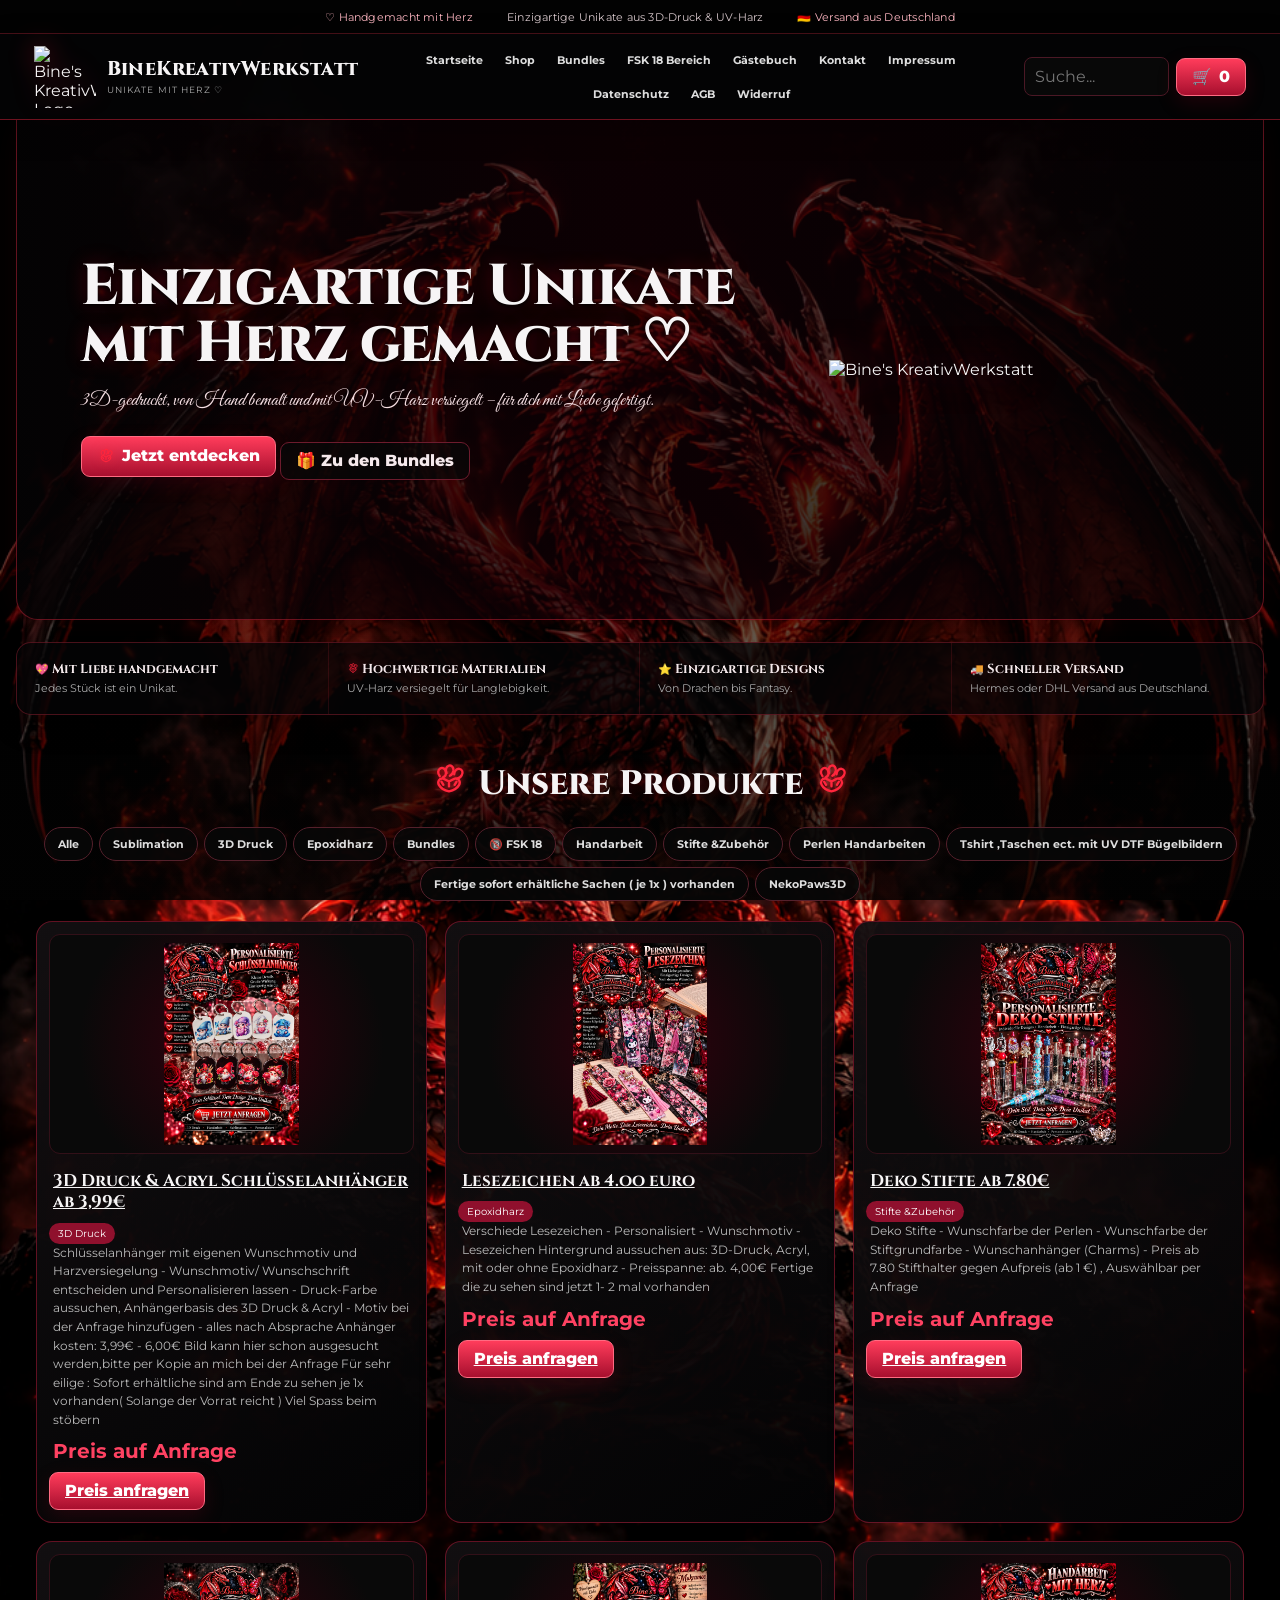
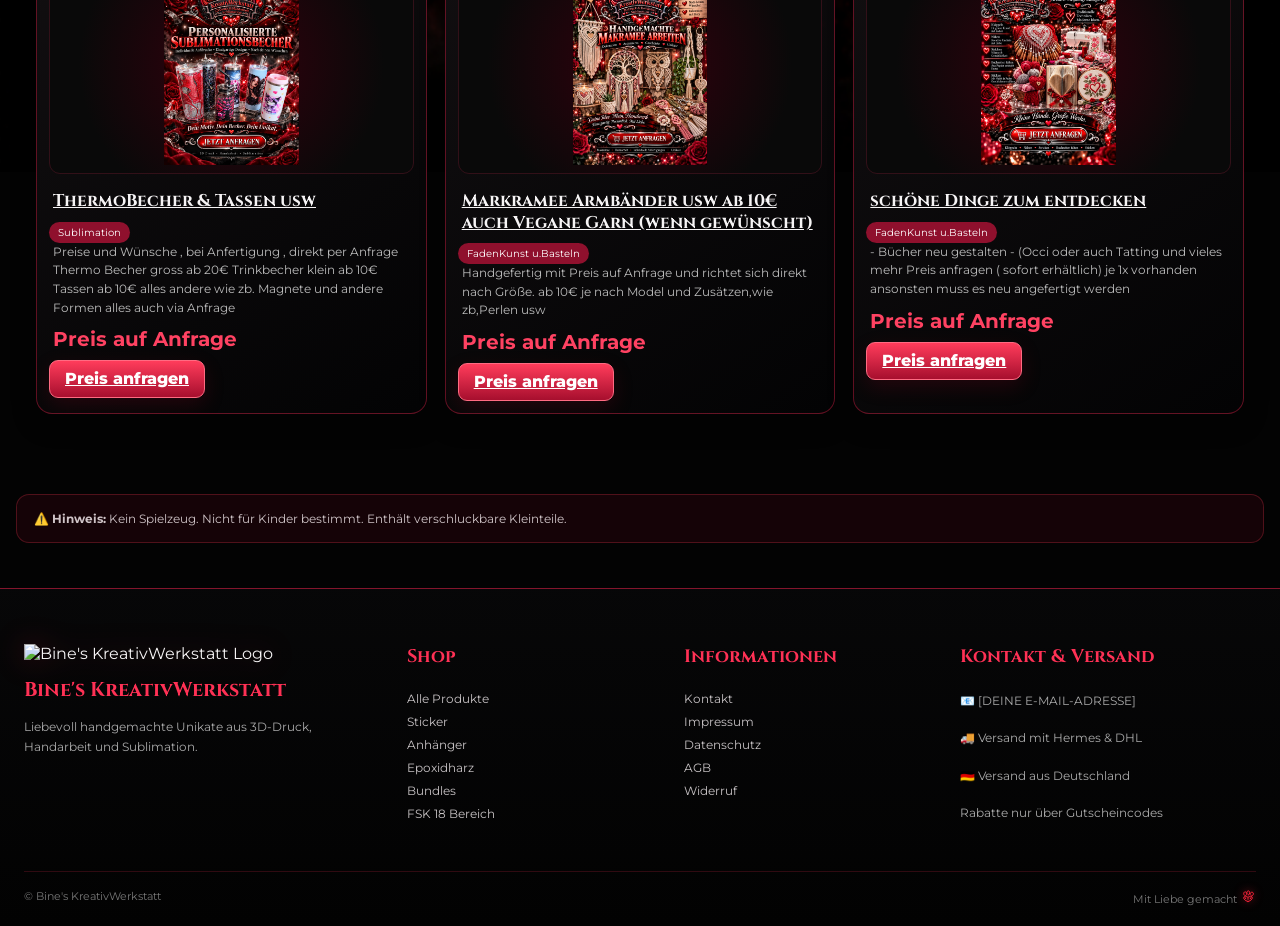
==== index.html @ b7d085fb "Projektstand auf 3f0e49c zurückgesetzt" ====
<!DOCTYPE html>
<html lang="de">
<head>
  <meta charset="UTF-8">
  <meta name="viewport" content="width=device-width, initial-scale=1.0">
  <title>Bine's KreativWerkstatt – 3D Druck • Handarbeit • Sublimation</title>
  <link rel="stylesheet" href="css/styles.css">
</head>
<body>

<div class="topbar">
  <span>♡ Handgemacht mit Herz</span>
  <span>Einzigartige Unikate aus 3D-Druck & UV-Harz</span>
  <span>🇩🇪 Versand aus Deutschland</span>
</div>

<header class="header">
  <a class="brand" href="index.html">
    <img src="assets/logo.png" class="logo" alt="Bine's KreativWerkstatt Logo">
    <div>
      <h1 id="site-shop-name">Bine's <span>KreativWerkstatt</span></h1>
      <p id="site-tagline">3D Druck • Handarbeit • Sublimation</p>
    </div>
  </a>

  <nav class="nav">
    <a href="index.html">Startseite</a>
    <button onclick="scrollToShop()">Shop</button>
    <button onclick="filterProducts('Bundles')">Bundles</button>
    <button onclick="requestFskAccess()">FSK 18 Bereich</button>
    <a href="gaestebuch.html">Gästebuch</a>
    <a href="kontakt.html">Kontakt</a>
    <a href="impressum.html">Impressum</a><a href="datenschutz.html">Datenschutz</a><a href="agb.html">AGB</a><a href="widerruf.html">Widerruf</a>
  </nav>

  <div class="header-actions">
    <label class="sr-only" for="search">Produkte suchen</label><input id="search" placeholder="Suche..." oninput="searchProducts()" aria-label="Produkte suchen">
    <button class="icon-btn" onclick="openCart()">🛒 <span id="cart-count">0</span></button>
  </div>
</header>

<section class="hero">
  <div class="hero-text">
    <h2 id="site-hero-title">Einzigartige Unikate<br>mit <span>Herz</span> gemacht ♡</h2>
    <p id="site-hero-text">3D-gedruckt, von Hand bemalt und mit UV-Harz versiegelt – für dich mit Liebe gefertigt.</p>
    <button class="main-btn" onclick="scrollToShop()"><img class="dragon-paw" src="assets/dragon-paw.svg" alt=""> Jetzt entdecken</button>
    <button class="outline-btn" onclick="filterProducts('Bundles')">🎁 Zu den Bundles</button>
  </div>
  <div class="hero-cat"><img src="assets/logo.png" alt="Bine's KreativWerkstatt"></div>
</section>

<section class="features">
  <div>💖 <b>Mit Liebe handgemacht</b><br>Jedes Stück ist ein Unikat.</div>
  <div><img class="dragon-paw" src="assets/dragon-paw.svg" alt=""> <b>Hochwertige Materialien</b><br>UV-Harz versiegelt für Langlebigkeit.</div>
  <div>⭐ <b>Einzigartige Designs</b><br>Von Drachen bis Fantasy.</div>
  <div>🚚 <b>Schneller Versand</b><br>Hermes oder DHL Versand aus Deutschland.</div>
</section>

<main id="shop" class="shop-section">
  <h2 class="section-title"><img class="dragon-paw" src="assets/dragon-paw.svg" alt=""> Unsere Produkte <img class="dragon-paw" src="assets/dragon-paw.svg" alt=""></h2>

  <div id="category-buttons" class="filters" aria-label="Produktkategorien"></div>

  <div id="age-warning" class="warning hidden">
    <b>🔞 Geschützter FSK-18-Bereich</b><br>
    Dieser Bereich ist nur für Erwachsene. Du musst zuerst bestätigen, dass du mindestens 18 Jahre alt bist.
    <button class="main-btn" type="button" onclick="requestFskAccess()">Alter bestätigen</button>
  </div>

  <div class="products" id="product-list"></div>
</main>

<section class="warning">
  ⚠️ <b>Hinweis:</b> Kein Spielzeug. Nicht für Kinder bestimmt. Enthält verschluckbare Kleinteile.
</section>


<div id="age-modal" class="age-modal hidden" role="dialog" aria-modal="true" aria-labelledby="age-title">
  <div class="age-card">
    <h2 id="age-title">🔞 Altersbestätigung erforderlich</h2>
    <p>Der FSK-18-Bereich enthält Inhalte und Produkte, die ausschließlich für Erwachsene bestimmt sind.</p>
    <p><b>Bitte bestätige ausdrücklich, dass du mindestens 18 Jahre alt bist.</b></p>
    <label for="age-birthday">Geburtsdatum</label>
    <input type="date" id="age-birthday" onchange="toggleAgeConfirmButton()" required>
    <label class="age-check">
      <input type="checkbox" id="age-confirm-checkbox" onchange="toggleAgeConfirmButton()">
      Ich bestätige wahrheitsgemäß, dass ich mindestens 18 Jahre alt bin.
    </label>
    <div class="age-actions">
      <button class="main-btn" id="age-confirm-btn" type="button" onclick="confirmFskAge()" disabled>Bestätigen und betreten</button>
      <button class="outline-btn" type="button" onclick="declineFskAge()">Abbrechen</button>
    </div>
    <small class="muted">Die Bestätigung wird lokal in deinem Browser gespeichert und kann jederzeit über die Browserdaten gelöscht werden.</small>
  </div>
</div>

<div id="cart" class="cart hidden">
  <h2>🛒 Warenkorb</h2>
  <div id="cart-items"></div>

  <label>Gutscheincode:</label>
  <div class="coupon-row">
    <input id="coupon-code" placeholder="Gutscheincode eingeben">
    <button type="button" class="main-btn" onclick="applyCoupon()">Anwenden</button>
    <button type="button" class="outline-btn" onclick="clearCoupon()">Löschen</button>
  </div>
  <small class="muted">Rabatte sind nur über fest hinterlegte Gutscheincodes möglich.</small>

  <label>Versandart:</label>
  <select id="shipping-method" onchange="setShippingMethod(this.value)">
    <option value="hermes">Hermes Versand 4,95 €</option>
    <option value="dhl">DHL Paket 5,49 €</option>
  </select>

  <div id="cart-summary"></div>

  <button class="outline-btn full danger" onclick="clearCart()">Warenkorb leeren</button>
  <button class="main-btn full" onclick="checkout()">Bestellung starten</button>
  <button class="outline-btn full" onclick="closeCart()">Schließen</button>
</div>

<footer class="footer">
  <div class="footer-inner">
    <div class="footer-brand">
      <img src="assets/logo.png" class="footer-logo" alt="Bine's KreativWerkstatt Logo">
      <h3>Bine's KreativWerkstatt</h3>
      <p>Liebevoll handgemachte Unikate aus 3D-Druck, Handarbeit und Sublimation.</p>
    </div>

    <div class="footer-column">
      <h3>Shop</h3>
      <a href="index.html#shop">Alle Produkte</a>
      <a href="index.html#shop">Sticker</a>
      <a href="index.html#shop">Anhänger</a>
      <a href="index.html#shop">Epoxidharz</a>
      <a href="index.html#shop">Bundles</a>
      <a href="index.html#shop">FSK 18 Bereich</a>
    </div>

    <div class="footer-column">
      <h3>Informationen</h3>
      <a href="kontakt.html">Kontakt</a>
      <a href="impressum.html">Impressum</a>
      <a href="datenschutz.html">Datenschutz</a>
      <a href="agb.html">AGB</a>
      <a href="widerruf.html">Widerruf</a>
    </div>

    <div class="footer-column footer-contact">
      <h3>Kontakt & Versand</h3>
      <p>📧 <span id="site-contact-email">[DEINE E-MAIL-ADRESSE]</span></p>
      <p>🚚 Versand mit Hermes & DHL</p>
      <p>🇩🇪 Versand aus Deutschland</p>
      <p>Rabatte nur über Gutscheincodes</p>
    </div>
  </div>

  <div class="footer-bottom">
    <span>© Bine's KreativWerkstatt</span>
    <span>Mit Liebe gemacht <img class="dragon-paw" src="assets/dragon-paw.svg" alt=""></span>
  </div>
</footer>

<script src="https://cdn.jsdelivr.net/npm/@emailjs/browser@4/dist/email.min.js"></script>
<script src="js/email-config.js"></script>
<script src="js/email-service.js"></script>
<script src="js/products.js"></script>
<script src="js/shop.js"></script>
</body>
</html>
---- css/styles.css ----
@import url('https://fonts.googleapis.com/css2?family=Cinzel:wght@500;600;700;800&family=Great+Vibes&family=Montserrat:wght@400;500;600;700;800&display=swap');
:root{--red:#ef2348;--red-bright:#ff4665;--red-dark:#8e102b;--bg:#050505;--panel:rgba(8,8,10,.90);--panel-soft:rgba(12,8,10,.78);--line:rgba(255,55,85,.28);--text:#f6f4f5;--muted:#b6afb2;--max:1320px}
*{box-sizing:border-box}html{scroll-behavior:smooth;scrollbar-color:#7d1730 #080808}body{margin:0;min-height:100vh;color:var(--text);font-family:Montserrat,Arial,sans-serif;background:#030303 url('../assets/background.png') center top/100% auto fixed no-repeat;overflow-x:hidden}body:after{content:"";position:fixed;inset:0;z-index:-1;background:linear-gradient(180deg,rgba(0,0,0,.08) 0%,rgba(0,0,0,.28) 48%,rgba(2,2,2,.86) 100%);pointer-events:none}a{color:inherit}button,input,select,textarea{font:inherit}button{cursor:pointer}.hidden{display:none!important}.sr-only{position:absolute;width:1px;height:1px;padding:0;margin:-1px;overflow:hidden;clip:rect(0,0,0,0);white-space:nowrap;border:0}.muted{color:var(--muted);line-height:1.6}
.topbar{min-height:34px;display:flex;justify-content:center;gap:34px;align-items:center;flex-wrap:wrap;padding:7px 18px;background:rgba(3,3,3,.92);border-bottom:1px solid var(--line);font-size:11px;letter-spacing:.02em}.topbar span{color:#d9c9cd}.topbar span:first-child,.topbar span:last-child{color:#ffb7c2}
.header{position:sticky;top:0;z-index:100;min-height:86px;display:flex;align-items:center;gap:20px;padding:8px clamp(14px,3vw,34px);background:rgba(4,4,5,.93);border-bottom:1px solid rgba(255,40,70,.42);backdrop-filter:blur(18px);box-shadow:0 10px 30px rgba(0,0,0,.25)}.brand{display:flex;align-items:center;gap:11px;text-decoration:none;min-width:250px}.brand .logo{width:62px;height:62px;object-fit:contain;filter:drop-shadow(0 0 12px rgba(255,25,55,.35))}.brand h1{margin:0;font:800 20px/1.1 Cinzel,serif;letter-spacing:.01em}.brand h1 span{color:var(--red-bright)}.brand p{margin:4px 0 0;color:#aaa;font-size:9px;letter-spacing:.12em;text-transform:uppercase}.nav{display:flex;flex:1;justify-content:center;align-items:center;gap:4px;flex-wrap:wrap}.nav a,.nav button{border:0;background:transparent;color:#ddd;text-decoration:none;padding:8px 9px;border-radius:7px;font-size:11px;font-weight:700;transition:.2s}.nav a:hover,.nav button:hover{color:#fff;background:rgba(239,35,72,.10);box-shadow:inset 0 -2px var(--red)}.header-actions{display:flex;align-items:center;gap:7px}.header-actions input{width:145px;margin:0;background:#080808;color:#fff;border:1px solid #4b1825;border-radius:8px;padding:9px 10px;outline:none}.header-actions input:focus{border-color:var(--red)}
.icon-btn,.cart-button,.main-btn,.outline-btn{display:inline-flex;align-items:center;justify-content:center;gap:7px;border-radius:9px;padding:10px 15px;font-weight:800;line-height:1;border:1px solid transparent;transition:transform .18s,box-shadow .18s,background .18s}.icon-btn,.cart-button,.main-btn{background:linear-gradient(180deg,#ff3c5b,#a70f2e);color:#fff;border-color:#ff6b82;box-shadow:0 7px 20px rgba(160,0,35,.18)}.outline-btn{background:rgba(8,8,8,.72);color:#f5e9ec;border-color:#6d1b2d}.main-btn:hover,.icon-btn:hover,.cart-button:hover,.outline-btn:hover{transform:translateY(-1px);box-shadow:0 9px 24px rgba(180,0,35,.24)}.outline-btn:hover{border-color:#d82b4c}.full{width:100%;margin-top:8px}.danger{background:#22070d!important;border-color:#a5233c!important;color:#ff8ca0!important}
.hero{width:min(var(--max),calc(100% - 32px));min-height:500px;margin:0 auto 22px;display:grid;grid-template-columns:minmax(0,1fr) minmax(300px,410px);gap:42px;align-items:center;padding:58px clamp(28px,5vw,72px);border:1px solid rgba(255,45,75,.38);border-top:0;border-radius:0 0 22px 22px;background:linear-gradient(90deg,rgba(4,3,4,.88),rgba(20,0,5,.62),rgba(4,3,4,.78));box-shadow:0 18px 45px rgba(0,0,0,.3),0 0 40px rgba(180,0,35,.08)}.hero-text{max-width:690px}.hero h2{margin:0 0 15px;font:800 clamp(36px,4.5vw,64px)/.98 Cinzel,serif;letter-spacing:-.02em;text-shadow:0 2px 4px #000,0 0 20px rgba(255,0,35,.28)}.hero h2 span{color:var(--red-bright)}.hero p{max-width:620px;margin:0 0 22px;font:20px/1.35 'Great Vibes',cursive;color:#f5dfe3}.hero-cat{width:100%;max-width:390px;justify-self:center;display:flex;align-items:center;justify-content:center}.hero-cat img{width:min(330px,100%);max-height:330px;object-fit:contain;filter:drop-shadow(0 0 22px rgba(255,25,45,.32))}
.features{width:min(var(--max),calc(100% - 32px));margin:0 auto 28px;display:grid;grid-template-columns:repeat(4,1fr);background:rgba(5,5,6,.78);border:1px solid var(--line);border-radius:15px;overflow:hidden;box-shadow:0 10px 30px rgba(0,0,0,.22)}.features div{padding:17px 18px;border-right:1px solid rgba(255,50,75,.12);font-size:11px;line-height:1.55;color:#aaa}.features div:last-child{border-right:0}.features b{display:inline-block;color:#f4e9eb;font:700 13px Cinzel,serif;margin-bottom:2px}.dragon-paw{width:1.15em;height:1.15em;display:inline-block;vertical-align:-.18em;object-fit:contain;filter:drop-shadow(0 0 5px rgba(255,35,55,.65))}
.shop-section{width:min(var(--max),calc(100% - 32px));margin:auto;padding:18px 20px 62px}.section-title{text-align:center;margin:0 0 20px;font:800 clamp(25px,3vw,34px) Cinzel,serif;text-shadow:0 0 14px rgba(255,0,35,.22)}.filters{display:flex;justify-content:center;flex-wrap:wrap;gap:6px;margin:0 auto 20px}.filters button{background:rgba(7,7,8,.86);color:#ddd;border:1px solid #54202b;padding:9px 13px;border-radius:999px;font-size:11px;font-weight:700}.filters button:hover{background:#8f102d;color:#fff;border-color:#e63a58}.products{display:grid;grid-template-columns:repeat(3,minmax(0,1fr));gap:18px}.product-card{position:relative;text-align:left;background:linear-gradient(145deg,rgba(18,15,17,.97),rgba(3,3,4,.96));border:1px solid rgba(180,28,58,.52);border-radius:16px;padding:12px;box-shadow:0 10px 25px rgba(0,0,0,.26);overflow:hidden}.product-card:hover{border-color:#c52a4b;transform:translateY(-2px);transition:.2s}.product-card img{width:100%;height:220px;object-fit:contain;border-radius:11px;background:radial-gradient(circle at center,#35000d,#090909 72%);padding:8px;border:1px solid #321018}.product-card h3{font:700 17px/1.25 Cinzel,serif;margin:12px 4px 6px}.product-card strong{display:block;color:#ff4262;font-size:20px;margin:0 4px 9px}.product-card p{font-size:12px;line-height:1.55;color:#bbb;margin:0 4px 10px}.badge{display:inline-block;background:#8f102d;color:#fff;padding:4px 9px;border-radius:999px;margin:4px 3px 0 0;font-size:10px}.warning{width:min(1250px,calc(100% - 32px));margin:18px auto 28px;padding:14px 17px;border:1px solid rgba(255,60,85,.25);border-radius:13px;background:rgba(30,5,10,.72);color:#cfc4c7;font-size:12px;line-height:1.6}
.cart{position:fixed;right:0;top:0;width:min(420px,100%);height:100%;padding:24px;background:#060606;z-index:300;border-left:1px solid #b21c3b;box-shadow:-18px 0 50px rgba(0,0,0,.55);overflow-y:auto}.cart h2{margin:0 0 18px;font:700 25px Cinzel,serif}.cart label{display:block;margin-top:14px;font-size:12px;font-weight:700;color:#ddd}.cart-item{padding:13px 0;border-bottom:1px solid #32131b}.cart-item button{background:#850d28;border:1px solid #df3857;color:#fff;padding:5px 9px;border-radius:5px;margin:4px}.coupon-row{display:flex;gap:8px;align-items:center}.coupon-row input{flex:1}.coupon-row button{white-space:nowrap}input,textarea,select{width:100%;background:#080808;color:#fff;border:1px solid #4d1a27;border-radius:8px;padding:10px;margin:7px 0;outline:none}input:focus,textarea:focus,select:focus{border-color:#d72c4d;box-shadow:0 0 0 2px rgba(215,44,77,.08)}
.product-detail{width:min(1250px,calc(100% - 32px));padding:42px 0 65px;margin:auto}.detail-card{display:grid;grid-template-columns:minmax(0,1fr) minmax(0,1fr);gap:30px;background:rgba(7,7,8,.92);border:1px solid var(--line);border-radius:18px;padding:20px;box-shadow:0 15px 40px rgba(0,0,0,.28)}.detail-card img,.main-product-image{width:100%;max-height:540px;object-fit:contain;border-radius:12px;background:#090909;padding:10px}.detail-card h2{font:700 34px/1.15 Cinzel,serif}.price{color:#ff3d5d;font-size:28px;font-weight:800}.qty button{background:#8e102b;color:#fff;border:1px solid #e84260;border-radius:7px;padding:9px 15px;margin:8px}.page{width:min(980px,calc(100% - 32px));margin:40px auto 70px;background:rgba(5,5,6,.91);border:1px solid var(--line);border-radius:18px;padding:30px;box-shadow:0 15px 40px rgba(0,0,0,.28)}.legal-page{width:min(980px,calc(100% - 32px));margin:40px auto 70px;padding:34px 30px;line-height:1.75}.legal-page h2{margin-bottom:28px}.legal-page h3{color:#ff4a67;margin-top:30px}.legal-box{padding:18px 20px;border:1px solid rgba(255,70,70,.28);border-radius:14px;margin:20px 0;background:rgba(15,4,7,.55)}.guest-entry{background:#090909;border:1px solid #681525;border-radius:12px;margin-top:14px;padding:14px}.gallery{width:100%}.thumbs{display:grid;grid-template-columns:repeat(auto-fit,minmax(72px,1fr));gap:10px;margin-top:12px}.thumb{border:2px solid transparent;background:#080808;border-radius:10px;padding:4px;cursor:pointer}.thumb.active{border-color:#ff3155}.thumb img{width:100%;height:70px;object-fit:contain;border-radius:7px;background:#111}
.mail-form{max-width:760px;margin:24px auto;background:rgba(7,7,8,.94);border:1px solid var(--line);border-radius:16px;padding:22px}.mail-form label{display:block;margin-top:12px;font-weight:700}.mail-form textarea{resize:vertical;min-height:150px}.consent-check{display:flex!important;align-items:flex-start;gap:10px;font-weight:normal!important}.consent-check input,.age-check input{width:auto;margin-top:4px}.mail-notice{max-width:760px;margin:20px auto;padding:18px;border:1px solid var(--line);border-radius:14px;background:rgba(16,0,6,.72)}.order-grid{display:grid;grid-template-columns:1fr 1fr;gap:12px}.order-grid .wide{grid-column:1/-1}.order-preview{white-space:pre-wrap;background:#111;border:1px solid #333;border-radius:10px;padding:12px;max-height:220px;overflow:auto}.form-status{min-height:1.4em;margin:12px 0;font-weight:700}.form-status.success{color:#78e08f}.form-status.error{color:#ff6b81}button:disabled{opacity:.6;cursor:not-allowed}
.age-modal,.order-modal{position:fixed;inset:0;background:rgba(0,0,0,.9);display:flex;align-items:center;justify-content:center;padding:20px;z-index:500}.age-card,.order-card{width:min(700px,100%);max-height:92vh;overflow:auto;background:#080808;border:1px solid #ff3155;border-radius:18px;padding:25px;box-shadow:0 20px 70px rgba(0,0,0,.6)}.age-card h2,.order-card h2{font-family:Cinzel,serif;color:#ff3155}.age-check{display:flex;gap:10px;align-items:flex-start;margin:15px 0;background:#111;border:1px solid #571624;border-radius:10px;padding:13px}.age-actions,.order-actions{display:flex;gap:10px;flex-wrap:wrap;margin-top:15px}
.footer{margin-top:45px;padding:55px 24px 20px;background:linear-gradient(180deg,rgba(7,7,8,.97),#020202);border-top:1px solid #84152c}.footer-inner{width:min(1250px,100%);margin:auto;display:grid;grid-template-columns:1.45fr 1fr 1fr 1.25fr;gap:40px}.footer-logo{width:70px;height:70px;object-fit:contain;margin-bottom:13px;filter:drop-shadow(0 0 14px rgba(255,30,55,.25))}.footer h3{color:#ff3155;font:700 18px Cinzel,serif;margin:0 0 14px}.footer-brand h3{font-size:20px}.footer p{color:#aaa;line-height:1.7;margin:0 0 9px;font-size:12px}.footer-column{display:flex;flex-direction:column;gap:8px}.footer-column a{color:#c7c2c4;text-decoration:none;font-size:12px;transition:.2s}.footer-column a:hover{color:#ff3155;transform:translateX(3px)}.footer-bottom{width:min(1250px,100%);margin:38px auto 0;padding-top:17px;border-top:1px solid rgba(255,49,85,.18);display:flex;justify-content:space-between;gap:20px;color:#777;font-size:11px}.footer-bottom .dragon-paw{width:16px;height:16px}
@media(max-width:1100px){.header{flex-wrap:wrap}.nav{order:3;flex-basis:100%;padding-bottom:3px}.products{grid-template-columns:repeat(2,minmax(0,1fr))}.features{grid-template-columns:1fr 1fr}.footer-inner{grid-template-columns:1fr 1fr}.footer{padding-top:45px}}
@media(max-width:760px){body{background-size:auto 760px;background-attachment:scroll}.topbar{gap:8px;font-size:9px}.header{padding:8px 12px}.brand{min-width:0;flex:1}.brand .logo{width:50px;height:50px}.brand h1{font-size:17px}.brand p{font-size:8px}.header-actions{width:100%}.header-actions input{flex:1;width:auto}.nav{gap:2px}.nav a,.nav button{padding:7px 6px;font-size:10px}.hero{width:100%;border-radius:0;grid-template-columns:1fr;min-height:auto;padding:42px 22px 48px;gap:20px;text-align:center}.hero-text{margin:auto}.hero p{font-size:18px}.hero-cat{order:-1;max-width:230px;margin:auto}.hero-cat img{width:205px;max-height:205px}.features{width:calc(100% - 20px);grid-template-columns:1fr 1fr}.features div:nth-child(2){border-right:0}.features div{border-bottom:1px solid rgba(255,50,75,.12)}.shop-section{width:100%;padding:16px 10px 48px}.products{grid-template-columns:1fr;gap:14px}.product-card img{height:230px}.detail-card{grid-template-columns:1fr}.product-detail{width:calc(100% - 20px);padding:25px 0 50px}.page,.legal-page{width:calc(100% - 20px);padding:22px 18px;margin:25px auto 50px}.order-grid{grid-template-columns:1fr}.order-grid .wide{grid-column:auto}.cart{width:100%}.footer-inner{grid-template-columns:1fr;gap:28px}.footer-brand{text-align:center}.footer-bottom{flex-direction:column;align-items:center;text-align:center}.footer{padding:40px 20px 18px}}
@media(max-width:430px){.features{grid-template-columns:1fr}.features div{border-right:0}.hero h2{font-size:33px}.hero-cat img{width:175px}.main-btn,.outline-btn{padding:10px 12px}.filters button{font-size:10px;padding:8px 10px}}
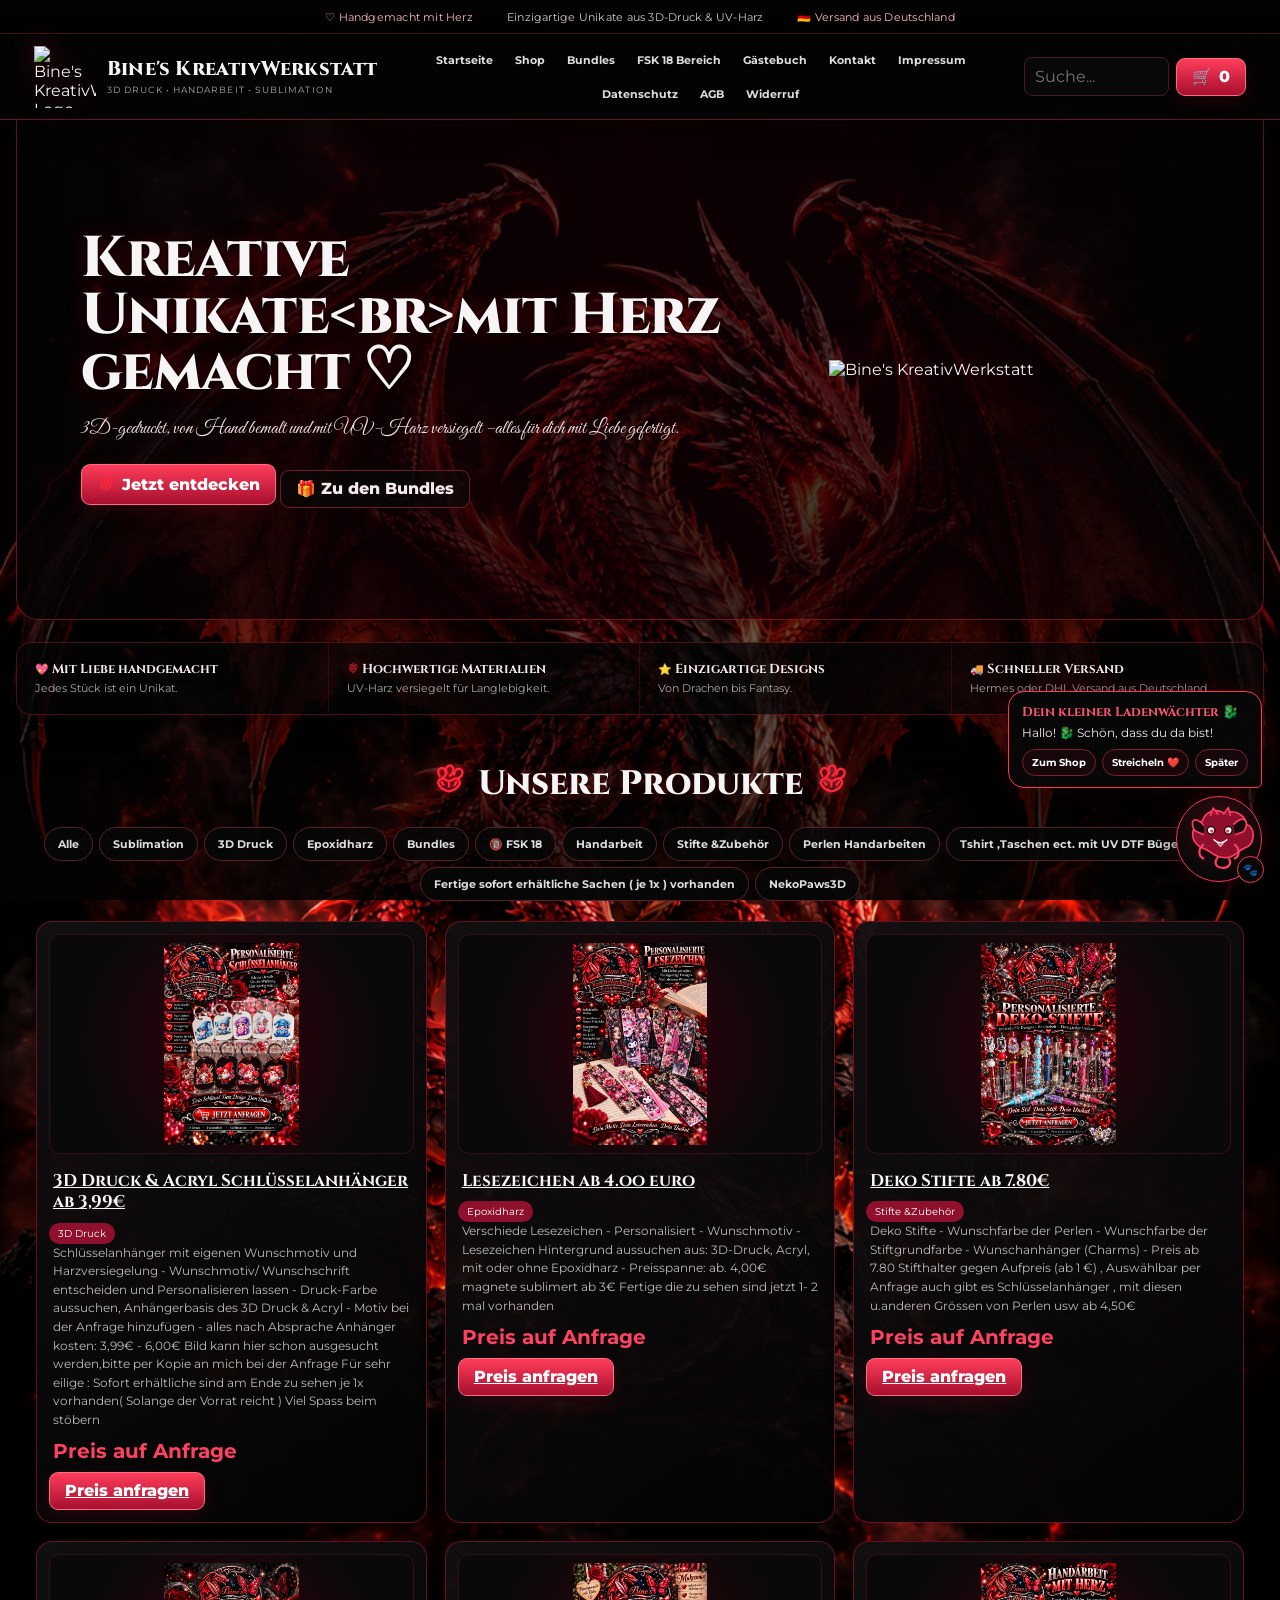
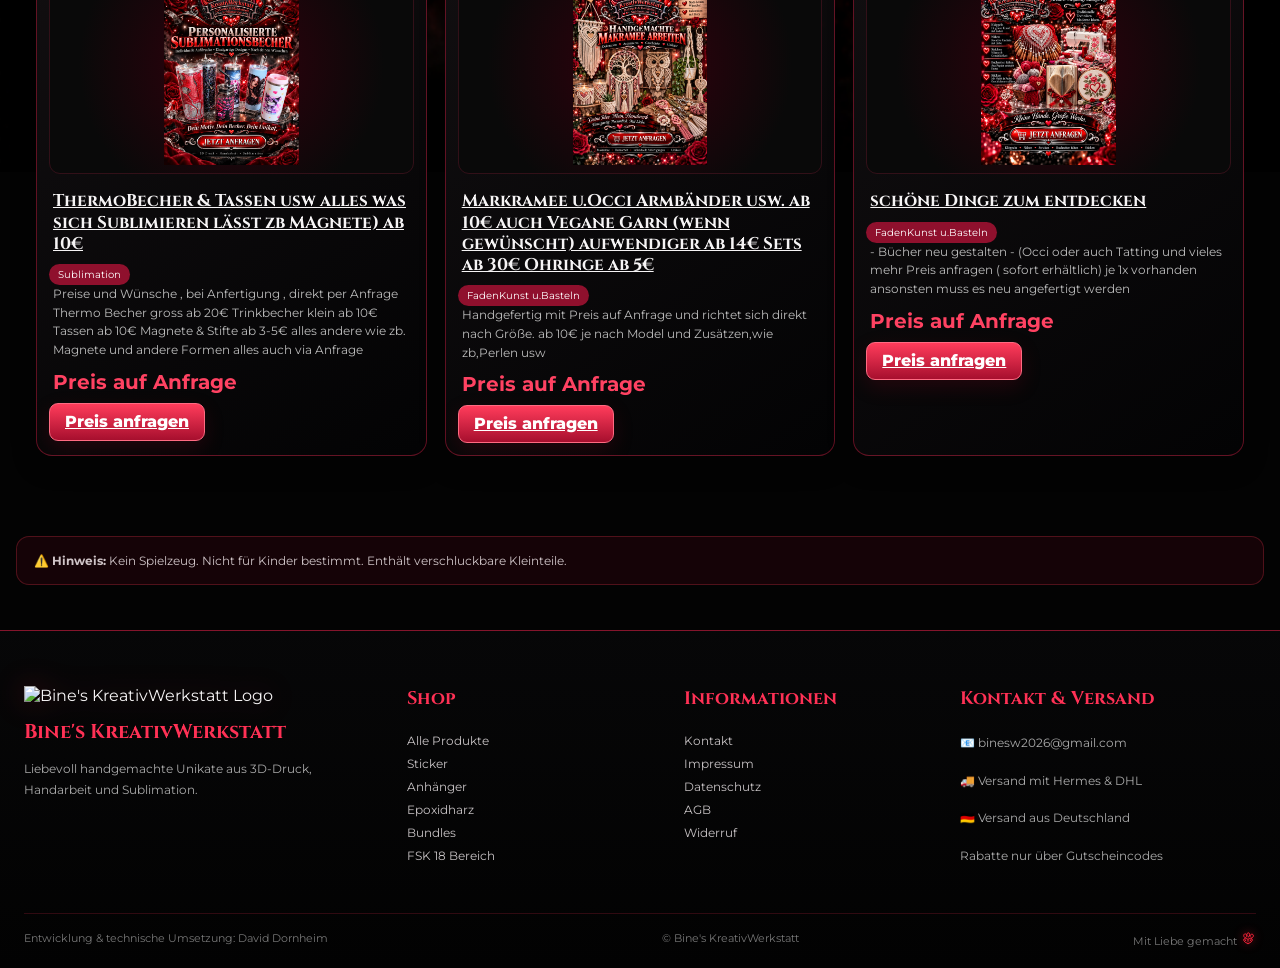
==== commit f2ae8bbd: "Add files via upload" ====
--- a/index.html
+++ b/index.html
@@ -5,6 +5,7 @@
   <meta name="viewport" content="width=device-width, initial-scale=1.0">
   <title>Bine's KreativWerkstatt – 3D Druck • Handarbeit • Sublimation</title>
   <link rel="stylesheet" href="css/styles.css">
+  <link rel="stylesheet" href="css/mascot.css">
 </head>
 <body>
 
@@ -119,6 +120,8 @@
   <button class="outline-btn full" onclick="closeCart()">Schließen</button>
 </div>
 
+<div id="bkw-dragon-mascot" class="bkw-dragon-mascot" aria-live="polite"></div>
+
 <footer class="footer">
   <div class="footer-inner">
     <div class="footer-brand">
@@ -156,6 +159,7 @@
   </div>
 
   <div class="footer-bottom">
+    <span class="footer-developer">Entwicklung &amp; technische Umsetzung: David Dornheim</span>
     <span>© Bine's KreativWerkstatt</span>
     <span>Mit Liebe gemacht <img class="dragon-paw" src="assets/dragon-paw.svg" alt=""></span>
   </div>
@@ -166,5 +170,6 @@
 <script src="js/email-service.js"></script>
 <script src="js/products.js"></script>
 <script src="js/shop.js"></script>
+<script src="js/mascot.js"></script>
 </body>
 </html>
--- a/css/styles.css
+++ b/css/styles.css
@@ -15,3 +15,24 @@
 @media(max-width:1100px){.header{flex-wrap:wrap}.nav{order:3;flex-basis:100%;padding-bottom:3px}.products{grid-template-columns:repeat(2,minmax(0,1fr))}.features{grid-template-columns:1fr 1fr}.footer-inner{grid-template-columns:1fr 1fr}.footer{padding-top:45px}}
 @media(max-width:760px){body{background-size:auto 760px;background-attachment:scroll}.topbar{gap:8px;font-size:9px}.header{padding:8px 12px}.brand{min-width:0;flex:1}.brand .logo{width:50px;height:50px}.brand h1{font-size:17px}.brand p{font-size:8px}.header-actions{width:100%}.header-actions input{flex:1;width:auto}.nav{gap:2px}.nav a,.nav button{padding:7px 6px;font-size:10px}.hero{width:100%;border-radius:0;grid-template-columns:1fr;min-height:auto;padding:42px 22px 48px;gap:20px;text-align:center}.hero-text{margin:auto}.hero p{font-size:18px}.hero-cat{order:-1;max-width:230px;margin:auto}.hero-cat img{width:205px;max-height:205px}.features{width:calc(100% - 20px);grid-template-columns:1fr 1fr}.features div:nth-child(2){border-right:0}.features div{border-bottom:1px solid rgba(255,50,75,.12)}.shop-section{width:100%;padding:16px 10px 48px}.products{grid-template-columns:1fr;gap:14px}.product-card img{height:230px}.detail-card{grid-template-columns:1fr}.product-detail{width:calc(100% - 20px);padding:25px 0 50px}.page,.legal-page{width:calc(100% - 20px);padding:22px 18px;margin:25px auto 50px}.order-grid{grid-template-columns:1fr}.order-grid .wide{grid-column:auto}.cart{width:100%}.footer-inner{grid-template-columns:1fr;gap:28px}.footer-brand{text-align:center}.footer-bottom{flex-direction:column;align-items:center;text-align:center}.footer{padding:40px 20px 18px}}
 @media(max-width:430px){.features{grid-template-columns:1fr}.features div{border-right:0}.hero h2{font-size:33px}.hero-cat img{width:175px}.main-btn,.outline-btn{padding:10px 12px}.filters button{font-size:10px;padding:8px 10px}}
+
+
+/* ===== BKW bewegte Produktmedien ===== */
+.bkw-media-preview {
+  display: block;
+  width: 100%;
+  max-width: 240px;
+  max-height: 220px;
+  object-fit: contain;
+  border-radius: 8px;
+}
+.bkw-media-preview[controls] {
+  background: #000;
+}
+.bkw-media-type {
+  display: inline-block;
+  margin-top: 4px;
+  font-size: 11px;
+  font-weight: 700;
+  letter-spacing: .04em;
+}
--- a/css/mascot.css
+++ b/css/mascot.css
@@ -0,0 +1,22 @@
+/* Bine's KreativWerkstatt – kleiner interaktiver Drachen */
+.bkw-dragon-mascot{position:fixed;right:18px;bottom:18px;z-index:260;font-family:Montserrat,Arial,sans-serif;display:flex;flex-direction:column;align-items:flex-end;gap:8px;pointer-events:none}
+.bkw-dragon-bubble{max-width:270px;background:rgba(8,8,8,.96);color:#f7e9ec;border:1px solid #ff3155;border-radius:16px 16px 5px 16px;padding:11px 13px;box-shadow:0 12px 35px rgba(0,0,0,.5),0 0 22px rgba(255,20,55,.14);font-size:12px;line-height:1.45;pointer-events:auto;animation:bkwDragonBubbleIn .22s ease-out}
+.bkw-dragon-bubble strong{display:block;color:#ff5571;font:700 13px Cinzel,serif;margin-bottom:3px}
+.bkw-dragon-actions{display:flex;gap:6px;flex-wrap:wrap;margin-top:8px}
+.bkw-dragon-actions button{border:1px solid #7c2034;background:#17070b;color:#fff;border-radius:999px;padding:6px 9px;font:700 10px Montserrat,Arial,sans-serif;cursor:pointer}
+.bkw-dragon-actions button:hover,.bkw-dragon-actions button:focus-visible{border-color:#ff4163;background:#7f0e2c;outline:none}
+.bkw-dragon-pet{position:relative;width:86px;height:86px;border:1px solid #ff3155;border-radius:50%;background:radial-gradient(circle at 50% 35%,#3d0b13,#080808 68%);box-shadow:0 10px 28px rgba(0,0,0,.55),0 0 25px rgba(255,20,55,.18);cursor:pointer;pointer-events:auto;display:grid;place-items:center;transition:transform .2s,box-shadow .2s}
+.bkw-dragon-pet:hover{transform:translateY(-3px) scale(1.03);box-shadow:0 13px 32px rgba(0,0,0,.6),0 0 30px rgba(255,30,60,.3)}
+.bkw-dragon-pet:focus-visible{outline:2px solid #fff;outline-offset:3px}
+.bkw-dragon-svg{width:72px;height:72px;overflow:visible;animation:bkwDragonFloat 3s ease-in-out infinite}
+.bkw-dragon-pet.is-happy .bkw-dragon-svg{animation:bkwDragonHappy .65s ease-in-out 2}
+.bkw-dragon-pet.is-sleepy .bkw-dragon-svg{animation:bkwDragonSleepy 1.4s ease-in-out}
+.bkw-dragon-eye{transform-origin:center;animation:bkwDragonBlink 4.8s infinite}
+.bkw-dragon-pet::after{content:'🐾';position:absolute;right:-3px;bottom:-2px;width:25px;height:25px;border-radius:50%;display:grid;place-items:center;background:#080808;border:1px solid #ff3155;font-size:12px}
+@keyframes bkwDragonFloat{0%,100%{transform:translateY(0) rotate(-1deg)}50%{transform:translateY(-5px) rotate(1deg)}}
+@keyframes bkwDragonBlink{0%,44%,48%,100%{transform:scaleY(1)}46%{transform:scaleY(.08)}}
+@keyframes bkwDragonHappy{0%,100%{transform:rotate(0) translateY(0)}25%{transform:rotate(-8deg) translateY(-6px)}50%{transform:rotate(8deg) translateY(-9px)}75%{transform:rotate(-5deg) translateY(-4px)}}
+@keyframes bkwDragonSleepy{0%{transform:scale(.98)}50%{transform:scale(.9) translateY(4px)}100%{transform:scale(1)}}
+@keyframes bkwDragonBubbleIn{from{opacity:0;transform:translateY(5px) scale(.98)}to{opacity:1;transform:none}}
+@media(max-width:600px){.bkw-dragon-mascot{right:10px;bottom:10px}.bkw-dragon-bubble{max-width:min(270px,calc(100vw - 30px));font-size:11px}.bkw-dragon-pet{width:70px;height:70px}.bkw-dragon-svg{width:59px;height:59px}.bkw-dragon-actions button{padding:6px 8px}}
+@media(prefers-reduced-motion:reduce){.bkw-dragon-svg,.bkw-dragon-eye{animation:none}.bkw-dragon-bubble{animation:none}}
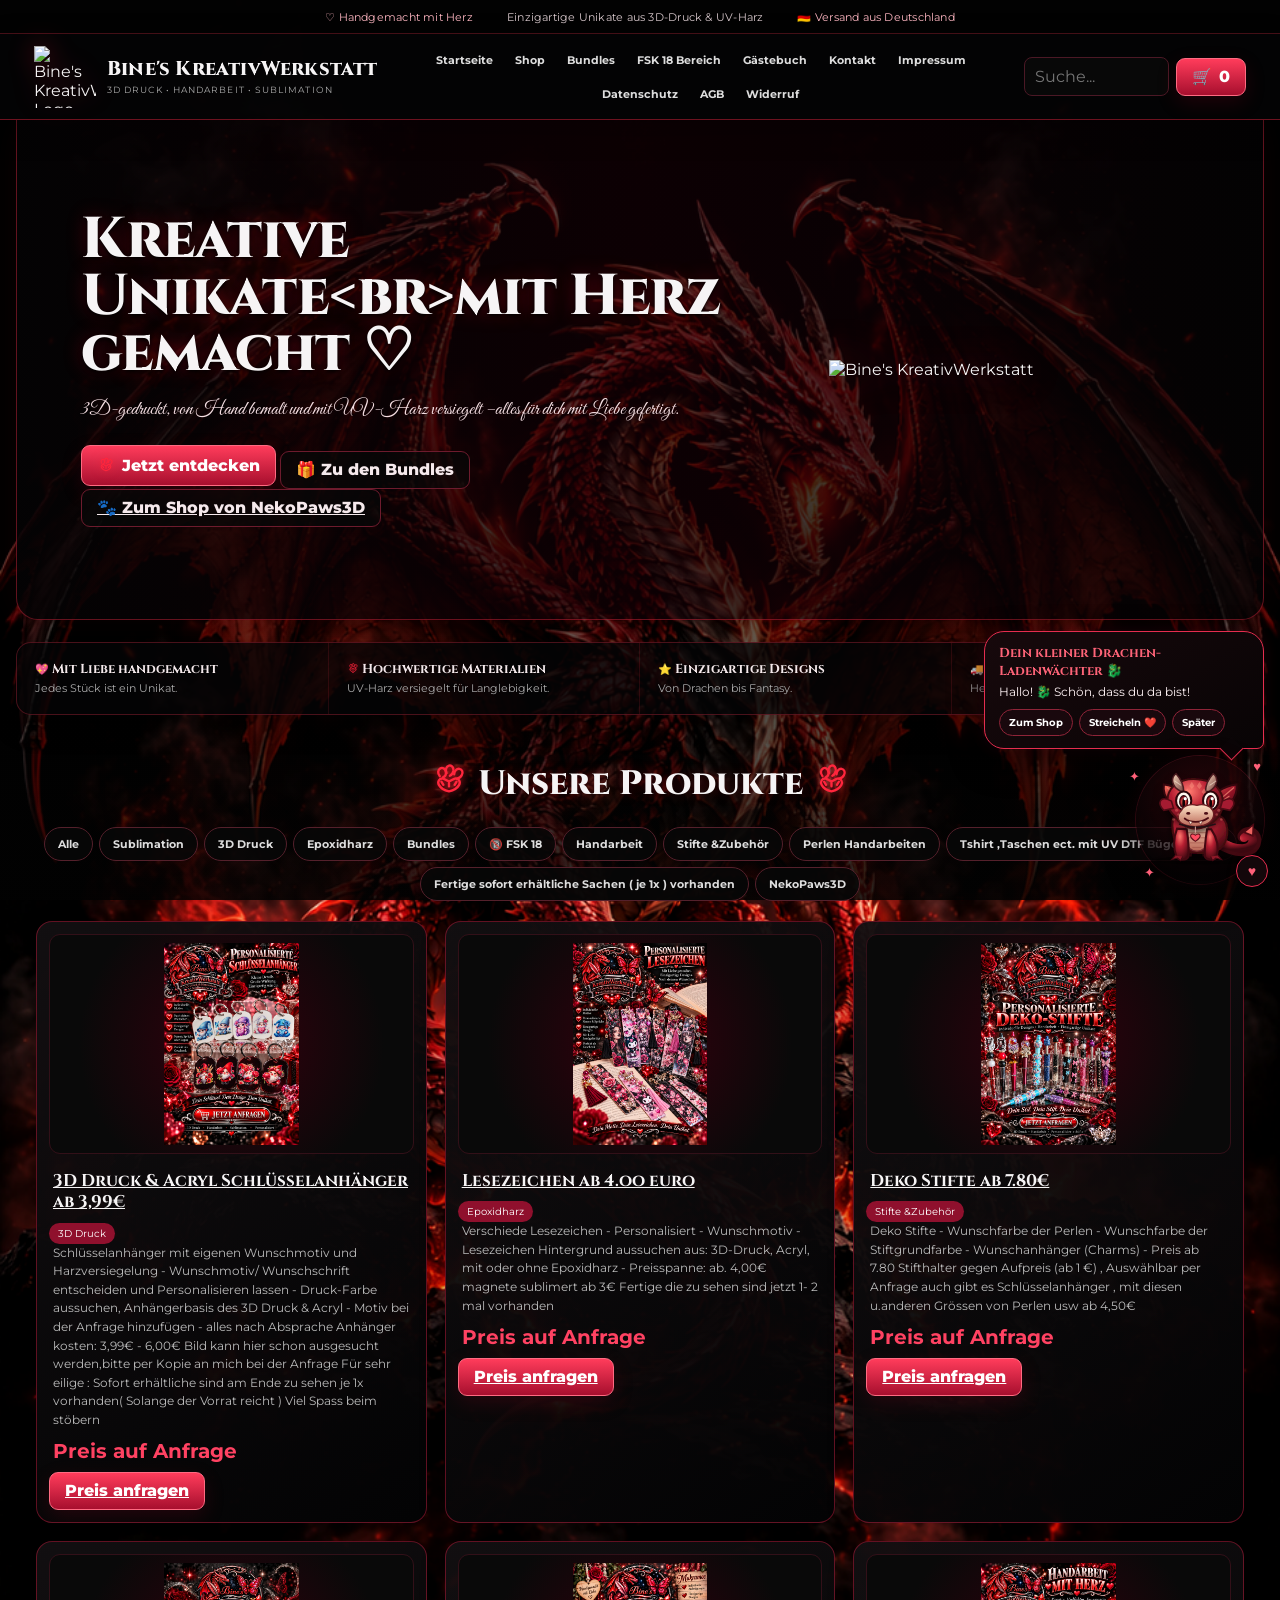
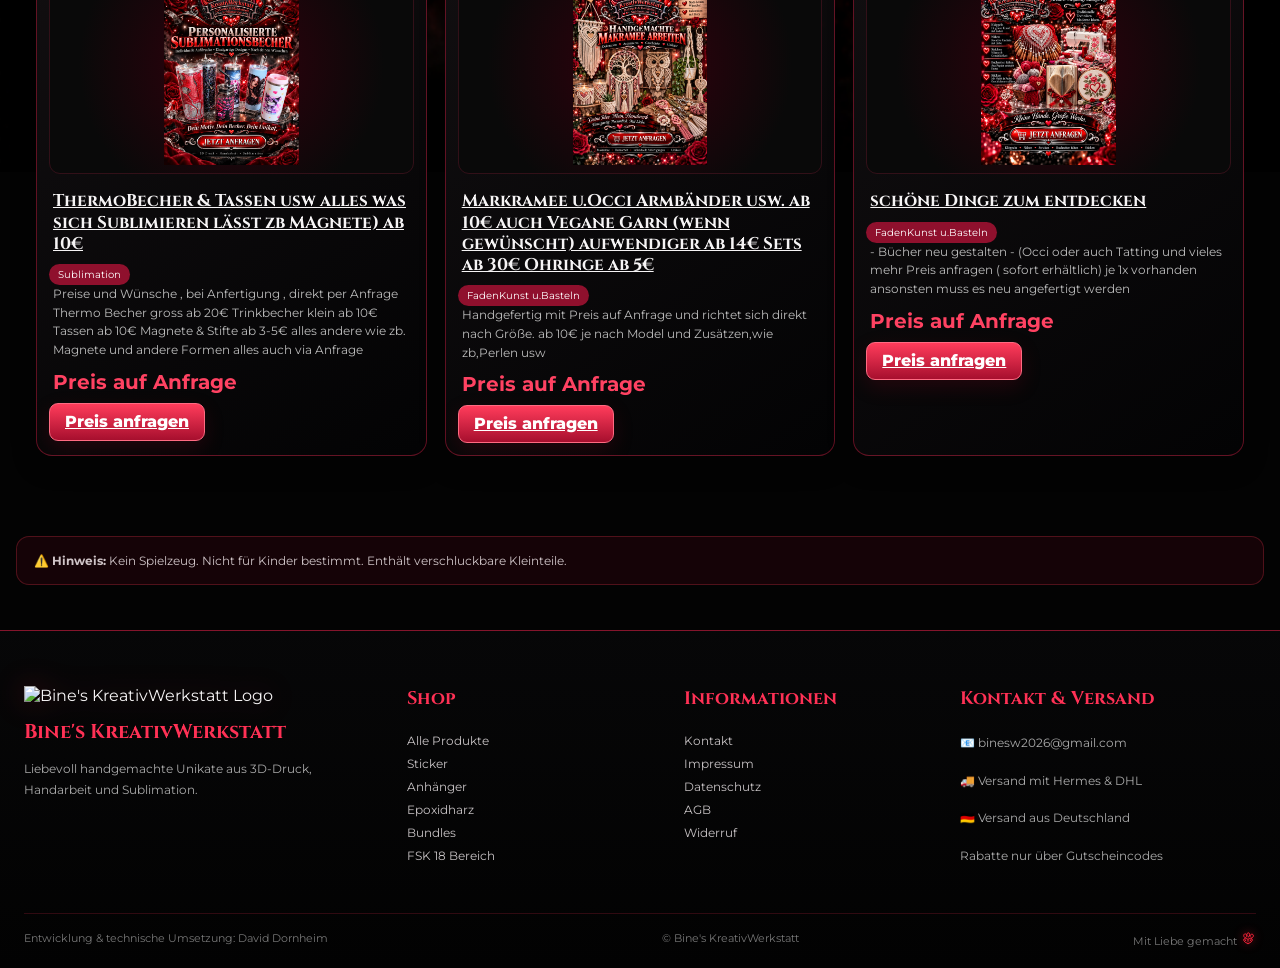
==== commit bde78437: "Add files via upload" ====
--- a/index.html
+++ b/index.html
@@ -46,6 +46,7 @@
     <p id="site-hero-text">3D-gedruckt, von Hand bemalt und mit UV-Harz versiegelt – für dich mit Liebe gefertigt.</p>
     <button class="main-btn" onclick="scrollToShop()"><img class="dragon-paw" src="assets/dragon-paw.svg" alt=""> Jetzt entdecken</button>
     <button class="outline-btn" onclick="filterProducts('Bundles')">🎁 Zu den Bundles</button>
+    <a class="outline-btn" href="https://nekopaws3d.github.io/NekoPaws3D-Shop/" target="_blank" rel="noopener noreferrer">🐾 Zum Shop von NekoPaws3D</a>
   </div>
   <div class="hero-cat"><img src="assets/logo.png" alt="Bine's KreativWerkstatt"></div>
 </section>
--- a/css/mascot.css
+++ b/css/mascot.css
@@ -1,22 +1,81 @@
-/* Bine's KreativWerkstatt – kleiner interaktiver Drachen */
-.bkw-dragon-mascot{position:fixed;right:18px;bottom:18px;z-index:260;font-family:Montserrat,Arial,sans-serif;display:flex;flex-direction:column;align-items:flex-end;gap:8px;pointer-events:none}
-.bkw-dragon-bubble{max-width:270px;background:rgba(8,8,8,.96);color:#f7e9ec;border:1px solid #ff3155;border-radius:16px 16px 5px 16px;padding:11px 13px;box-shadow:0 12px 35px rgba(0,0,0,.5),0 0 22px rgba(255,20,55,.14);font-size:12px;line-height:1.45;pointer-events:auto;animation:bkwDragonBubbleIn .22s ease-out}
-.bkw-dragon-bubble strong{display:block;color:#ff5571;font:700 13px Cinzel,serif;margin-bottom:3px}
-.bkw-dragon-actions{display:flex;gap:6px;flex-wrap:wrap;margin-top:8px}
-.bkw-dragon-actions button{border:1px solid #7c2034;background:#17070b;color:#fff;border-radius:999px;padding:6px 9px;font:700 10px Montserrat,Arial,sans-serif;cursor:pointer}
-.bkw-dragon-actions button:hover,.bkw-dragon-actions button:focus-visible{border-color:#ff4163;background:#7f0e2c;outline:none}
-.bkw-dragon-pet{position:relative;width:86px;height:86px;border:1px solid #ff3155;border-radius:50%;background:radial-gradient(circle at 50% 35%,#3d0b13,#080808 68%);box-shadow:0 10px 28px rgba(0,0,0,.55),0 0 25px rgba(255,20,55,.18);cursor:pointer;pointer-events:auto;display:grid;place-items:center;transition:transform .2s,box-shadow .2s}
-.bkw-dragon-pet:hover{transform:translateY(-3px) scale(1.03);box-shadow:0 13px 32px rgba(0,0,0,.6),0 0 30px rgba(255,30,60,.3)}
-.bkw-dragon-pet:focus-visible{outline:2px solid #fff;outline-offset:3px}
-.bkw-dragon-svg{width:72px;height:72px;overflow:visible;animation:bkwDragonFloat 3s ease-in-out infinite}
-.bkw-dragon-pet.is-happy .bkw-dragon-svg{animation:bkwDragonHappy .65s ease-in-out 2}
-.bkw-dragon-pet.is-sleepy .bkw-dragon-svg{animation:bkwDragonSleepy 1.4s ease-in-out}
-.bkw-dragon-eye{transform-origin:center;animation:bkwDragonBlink 4.8s infinite}
-.bkw-dragon-pet::after{content:'🐾';position:absolute;right:-3px;bottom:-2px;width:25px;height:25px;border-radius:50%;display:grid;place-items:center;background:#080808;border:1px solid #ff3155;font-size:12px}
-@keyframes bkwDragonFloat{0%,100%{transform:translateY(0) rotate(-1deg)}50%{transform:translateY(-5px) rotate(1deg)}}
-@keyframes bkwDragonBlink{0%,44%,48%,100%{transform:scaleY(1)}46%{transform:scaleY(.08)}}
-@keyframes bkwDragonHappy{0%,100%{transform:rotate(0) translateY(0)}25%{transform:rotate(-8deg) translateY(-6px)}50%{transform:rotate(8deg) translateY(-9px)}75%{transform:rotate(-5deg) translateY(-4px)}}
-@keyframes bkwDragonSleepy{0%{transform:scale(.98)}50%{transform:scale(.9) translateY(4px)}100%{transform:scale(1)}}
-@keyframes bkwDragonBubbleIn{from{opacity:0;transform:translateY(5px) scale(.98)}to{opacity:1;transform:none}}
-@media(max-width:600px){.bkw-dragon-mascot{right:10px;bottom:10px}.bkw-dragon-bubble{max-width:min(270px,calc(100vw - 30px));font-size:11px}.bkw-dragon-pet{width:70px;height:70px}.bkw-dragon-svg{width:59px;height:59px}.bkw-dragon-actions button{padding:6px 8px}}
-@media(prefers-reduced-motion:reduce){.bkw-dragon-svg,.bkw-dragon-eye{animation:none}.bkw-dragon-bubble{animation:none}}
+/* Bine's KreativWerkstatt – detailreicher, lebensechter Comic/3D-Drache */
+.bkw-dragon-mascot{position:fixed;right:16px;bottom:16px;z-index:260;font-family:Montserrat,Arial,sans-serif;display:flex;flex-direction:column;align-items:flex-end;gap:7px;pointer-events:none}
+.bkw-dragon-bubble{max-width:280px;background:linear-gradient(145deg,#17090c,#080405);color:#fff3f5;border:1px solid #e52d4f;border-radius:20px 20px 7px 20px;padding:12px 14px;box-shadow:0 12px 32px rgba(0,0,0,.55),0 0 18px rgba(229,45,79,.12);font-size:12px;line-height:1.45;pointer-events:auto;position:relative;animation:bkwDragonPop .22s ease-out}
+.bkw-dragon-bubble::after{content:"";position:absolute;right:23px;bottom:-9px;width:16px;height:16px;background:#0b0507;border-right:1px solid #e52d4f;border-bottom:1px solid #e52d4f;transform:rotate(45deg)}
+.bkw-dragon-bubble strong{display:block;color:#ff6478;font:700 13px Cinzel,Georgia,serif;margin-bottom:3px}
+.bkw-dragon-actions{display:flex;gap:6px;flex-wrap:wrap;margin-top:9px;position:relative;z-index:1}
+.bkw-dragon-actions button{border:1px solid #8f2438;background:#19080d;color:#fff;border-radius:999px;padding:6px 9px;font:700 10px Montserrat,Arial,sans-serif;cursor:pointer;transition:.16s ease}
+.bkw-dragon-actions button:hover,.bkw-dragon-actions button:focus-visible{border-color:#ff6079;background:#751428;transform:translateY(-1px);outline:none}
+.bkw-dragon-pet{position:relative;width:128px;height:128px;border:0;border-radius:50%;background:radial-gradient(circle at 48% 32%,rgba(111,13,25,.34),rgba(5,2,3,.86) 72%);box-shadow:0 14px 30px rgba(0,0,0,.62),0 0 0 1px rgba(229,45,79,.22),0 0 24px rgba(229,45,79,.08);cursor:pointer;pointer-events:auto;display:grid;place-items:center;transition:transform .2s ease,box-shadow .2s ease;overflow:visible}
+.bkw-dragon-pet:hover{transform:translateY(-5px) scale(1.035);box-shadow:0 18px 36px rgba(0,0,0,.68),0 0 0 2px rgba(229,45,79,.32),0 0 28px rgba(229,45,79,.14)}
+.bkw-dragon-pet:focus-visible{outline:2px solid #fff;outline-offset:4px}
+.bkw-dragon-svg{width:122px;height:122px;overflow:visible;animation:bkwDragonFloat 3.8s ease-in-out infinite;filter:drop-shadow(0 7px 5px rgba(0,0,0,.4))}
+.bkw-dragon-pet.is-happy .bkw-dragon-svg{animation:bkwDragonHappy .78s ease-in-out 2}
+.bkw-dragon-eye{transform-box:fill-box;transform-origin:center;animation:bkwDragonBlink 5.2s infinite}
+.bkw-dragon-pet::after{content:'♥';position:absolute;right:-4px;bottom:-3px;width:30px;height:30px;border-radius:50%;display:grid;place-items:center;background:#13070a;border:1px solid #e52d4f;color:#ff6079;font-size:14px;font-weight:900;box-shadow:0 4px 10px rgba(0,0,0,.42)}
+.bkw-dragon-spark{position:absolute;color:#ff6079;font-size:13px;animation:bkwDragonSpark 2.4s ease-in-out infinite;pointer-events:none}
+.bkw-dragon-spark.one{left:-7px;top:12px}.bkw-dragon-spark.two{right:3px;top:2px;animation-delay:.8s}.bkw-dragon-spark.three{left:8px;bottom:4px;animation-delay:1.4s}
+@keyframes bkwDragonFloat{0%,100%{transform:translateY(0) rotate(-.6deg)}50%{transform:translateY(-5px) rotate(.8deg)}}
+@keyframes bkwDragonBlink{0%,44%,47%,100%{transform:scaleY(1)}45%{transform:scaleY(.06)}}
+@keyframes bkwDragonHappy{0%,100%{transform:rotate(0) translateY(0) scale(1)}20%{transform:rotate(-5deg) translateY(-5px) scale(1.035)}46%{transform:rotate(5deg) translateY(-10px) scale(1.065)}72%{transform:rotate(-3deg) translateY(-4px) scale(1.025)}}
+@keyframes bkwDragonPop{from{opacity:0;transform:translateY(7px) scale(.96)}to{opacity:1;transform:none}}
+@keyframes bkwDragonSpark{0%,100%{opacity:.25;transform:translateY(0) rotate(0)}50%{opacity:1;transform:translateY(-5px) rotate(10deg)}}
+@media(max-width:600px){.bkw-dragon-mascot{right:9px;bottom:9px}.bkw-dragon-bubble{max-width:min(280px,calc(100vw - 26px));font-size:11px}.bkw-dragon-pet{width:96px;height:96px}.bkw-dragon-svg{width:94px;height:94px}.bkw-dragon-actions button{padding:6px 8px}.bkw-dragon-pet::after{width:25px;height:25px;font-size:12px}}
+@media(prefers-reduced-motion:reduce){.bkw-dragon-svg,.bkw-dragon-eye,.bkw-dragon-spark{animation:none}.bkw-dragon-bubble{animation:none}}
+
+/* Erweiterte Körperanimationen: Der Drache wirkt lebendiger, ohne eine zusätzliche Grafik zu laden. */
+.bkw-dragon-svg .dragon-head{transform-box:fill-box;transform-origin:50% 80%}
+.bkw-dragon-svg .dragon-muzzle{transform-box:fill-box;transform-origin:50% 35%}
+.bkw-dragon-svg .dragon-body{transform-box:fill-box;transform-origin:50% 55%}
+.bkw-dragon-svg .dragon-tail{transform-box:fill-box;transform-origin:10% 50%}
+.bkw-dragon-svg .wing{transform-box:fill-box;transform-origin:50% 90%}
+.bkw-dragon-svg .dragon-legs-front,.bkw-dragon-svg .dragon-legs-back{transform-box:fill-box;transform-origin:50% 80%}
+.bkw-dragon-svg .dragon-collar{transform-box:fill-box;transform-origin:50% 50%}
+
+@keyframes bkwIdleLook{
+  0%,100%{transform:rotate(0deg) translateX(0)}
+  25%{transform:rotate(-4deg) translateX(-2px)}
+  55%{transform:rotate(3deg) translateX(2px)}
+  75%{transform:rotate(0deg) translateX(0)}
+}
+@keyframes bkwIdleTail{
+  0%,100%{transform:rotate(0deg)}
+  25%{transform:rotate(7deg)}
+  50%{transform:rotate(-8deg)}
+  75%{transform:rotate(5deg)}
+}
+@keyframes bkwIdleWing{
+  0%,100%{transform:rotate(0deg)}
+  22%{transform:rotate(-9deg) translateY(-2px)}
+  44%{transform:rotate(7deg) translateY(1px)}
+  66%{transform:rotate(-5deg)}
+}
+@keyframes bkwIdleStep{
+  0%,100%{transform:rotate(0deg) translateY(0)}
+  28%{transform:rotate(-2deg) translateY(-2px)}
+  50%{transform:rotate(2deg) translateY(1px)}
+  72%{transform:rotate(-1deg) translateY(-1px)}
+}
+@keyframes bkwIdleBreathe{
+  0%,100%{transform:scale(1)}
+  45%{transform:scale(1.018,1.012)}
+}
+.bkw-dragon-svg.bkw-idle-look .dragon-head{animation:bkwIdleLook 1.6s ease-in-out}
+.bkw-dragon-svg.bkw-idle-look .dragon-muzzle{animation:bkwIdleLook 1.6s ease-in-out}
+.bkw-dragon-svg.bkw-idle-tail .dragon-tail{animation:bkwIdleTail 1.7s ease-in-out}
+.bkw-dragon-svg.bkw-idle-wing .wing{animation:bkwIdleWing 1.5s ease-in-out}
+.bkw-dragon-svg.bkw-idle-step .dragon-legs-front{animation:bkwIdleStep 1.45s ease-in-out}
+.bkw-dragon-svg.bkw-idle-step .dragon-legs-back{animation:bkwIdleStep 1.45s ease-in-out reverse}
+.bkw-dragon-svg.bkw-idle-breathe .dragon-body{animation:bkwIdleBreathe 1.8s ease-in-out}
+.bkw-dragon-svg.bkw-idle-breathe .dragon-collar{animation:bkwIdleBreathe 1.8s ease-in-out}
+
+/* Beim Anklicken wird daraus eine deutlichere Reaktion. */
+.bkw-dragon-pet.is-happy .wing{animation:bkwIdleWing .75s ease-in-out 2}
+.bkw-dragon-pet.is-happy .dragon-tail{animation:bkwIdleTail .8s ease-in-out 2}
+.bkw-dragon-pet.is-happy .dragon-head{animation:bkwIdleLook .78s ease-in-out 2}
+
+@media(prefers-reduced-motion:reduce){
+  .bkw-dragon-svg .dragon-head,.bkw-dragon-svg .dragon-muzzle,.bkw-dragon-svg .dragon-body,
+  .bkw-dragon-svg .dragon-tail,.bkw-dragon-svg .wing,.bkw-dragon-svg .dragon-legs-front,
+  .bkw-dragon-svg .dragon-legs-back,.bkw-dragon-svg .dragon-collar{animation:none!important}
+}
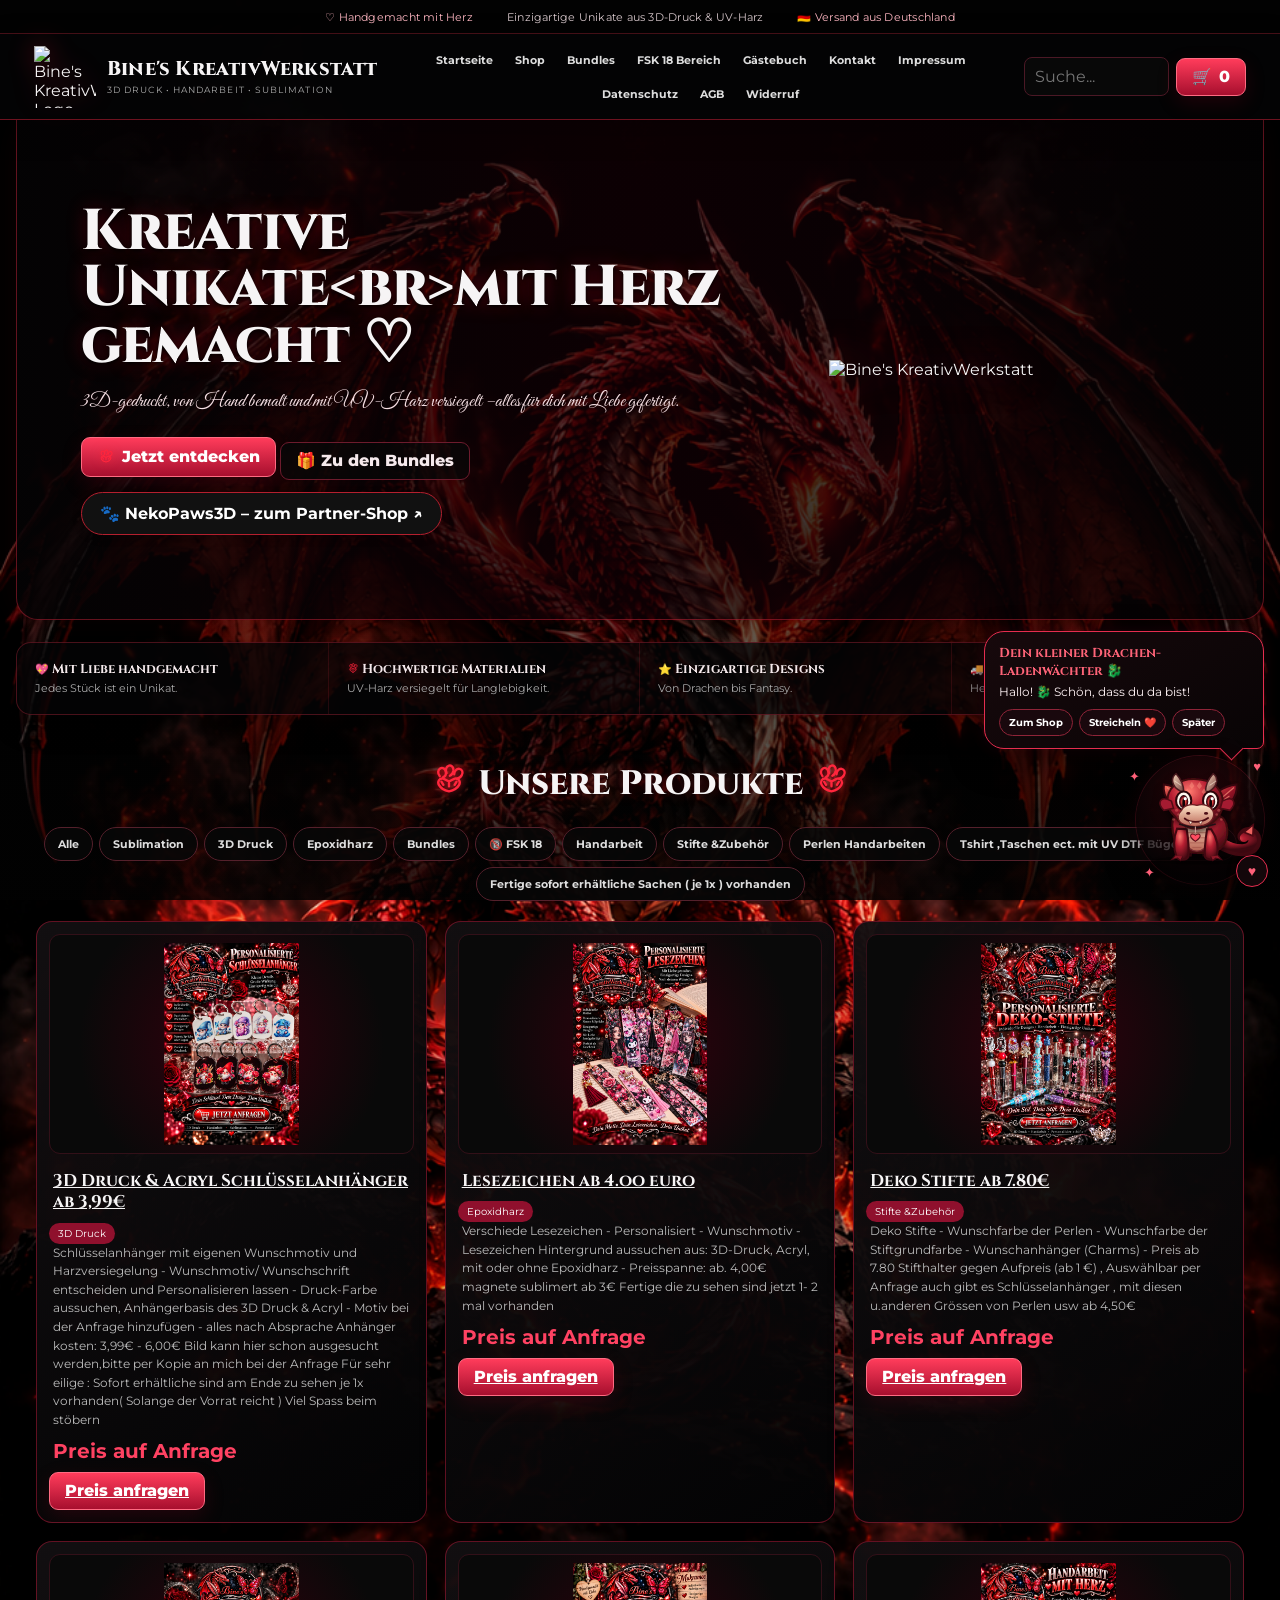
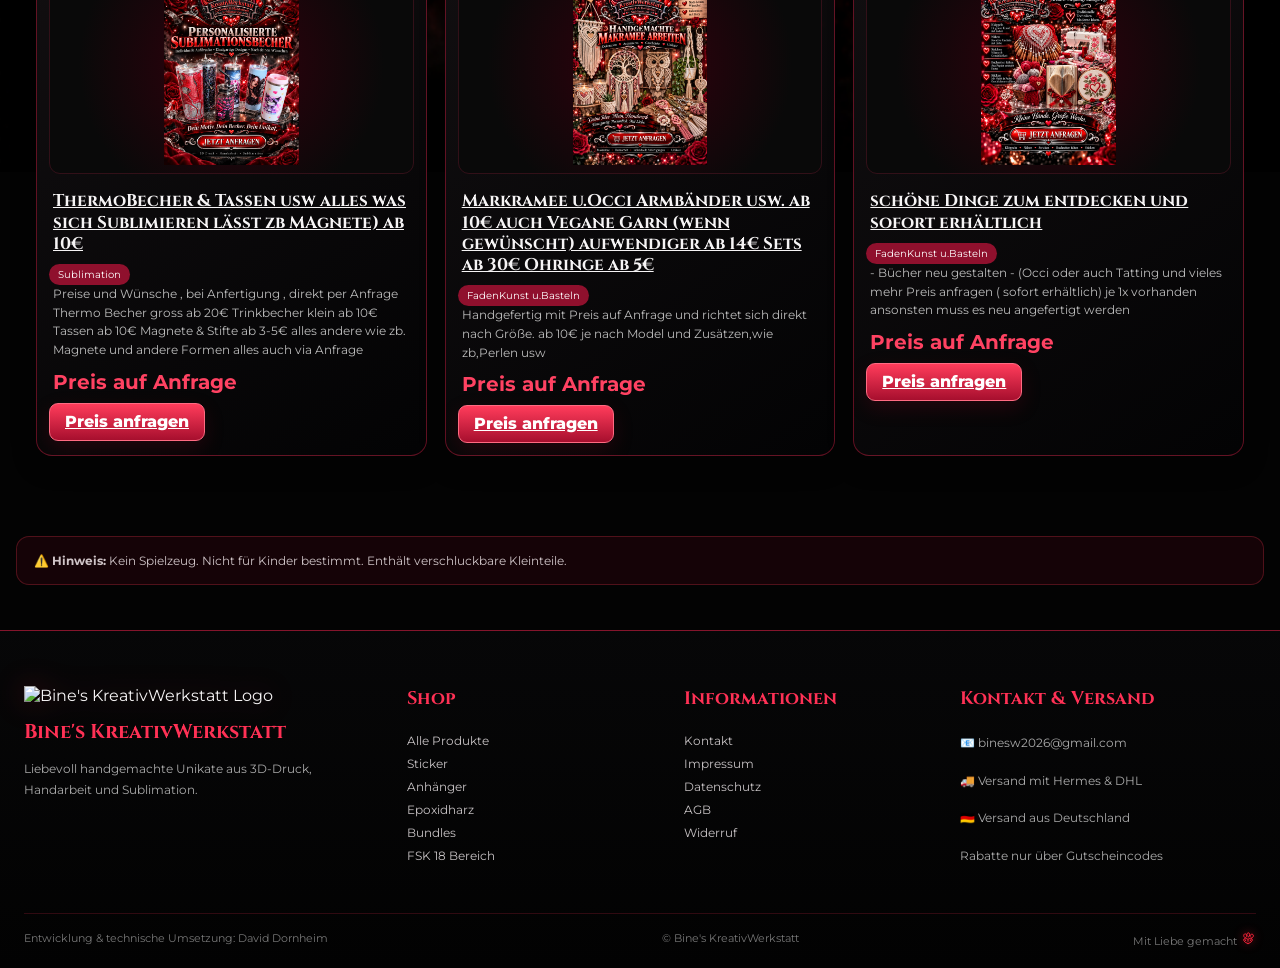
==== commit 0252513a: "Add files via upload" ====
--- a/index.html
+++ b/index.html
@@ -6,6 +6,11 @@
   <title>Bine's KreativWerkstatt – 3D Druck • Handarbeit • Sublimation</title>
   <link rel="stylesheet" href="css/styles.css">
   <link rel="stylesheet" href="css/mascot.css">
+
+<style>
+.bkw-neko-link{display:inline-flex;align-items:center;justify-content:center;gap:.45rem;margin:12px 8px 0 0;padding:11px 18px;border:1px solid #b51f2e;border-radius:999px;background:#111;color:#fff;text-decoration:none;font-weight:700;box-shadow:0 3px 10px rgba(0,0,0,.18);transition:transform .18s ease,background .18s ease,box-shadow .18s ease}.bkw-neko-link:hover,.bkw-neko-link:focus-visible{background:#b51f2e;color:#fff;transform:translateY(-1px);box-shadow:0 5px 14px rgba(181,31,46,.28)}
+@media(max-width:600px){.bkw-neko-link{width:100%;margin-top:10px}}
+</style>
 </head>
 <body>
 
@@ -46,7 +51,7 @@
     <p id="site-hero-text">3D-gedruckt, von Hand bemalt und mit UV-Harz versiegelt – für dich mit Liebe gefertigt.</p>
     <button class="main-btn" onclick="scrollToShop()"><img class="dragon-paw" src="assets/dragon-paw.svg" alt=""> Jetzt entdecken</button>
     <button class="outline-btn" onclick="filterProducts('Bundles')">🎁 Zu den Bundles</button>
-    <a class="outline-btn" href="https://nekopaws3d.github.io/NekoPaws3D-Shop/" target="_blank" rel="noopener noreferrer">🐾 Zum Shop von NekoPaws3D</a>
+    <a class="bkw-neko-link" href="https://nekopaws3d.github.io/NekoPaws3D-Shop/" target="_blank" rel="noopener noreferrer" aria-label="NekoPaws3D Shop in neuem Tab öffnen">🐾 NekoPaws3D – zum Partner-Shop ↗</a>
   </div>
   <div class="hero-cat"><img src="assets/logo.png" alt="Bine's KreativWerkstatt"></div>
 </section>
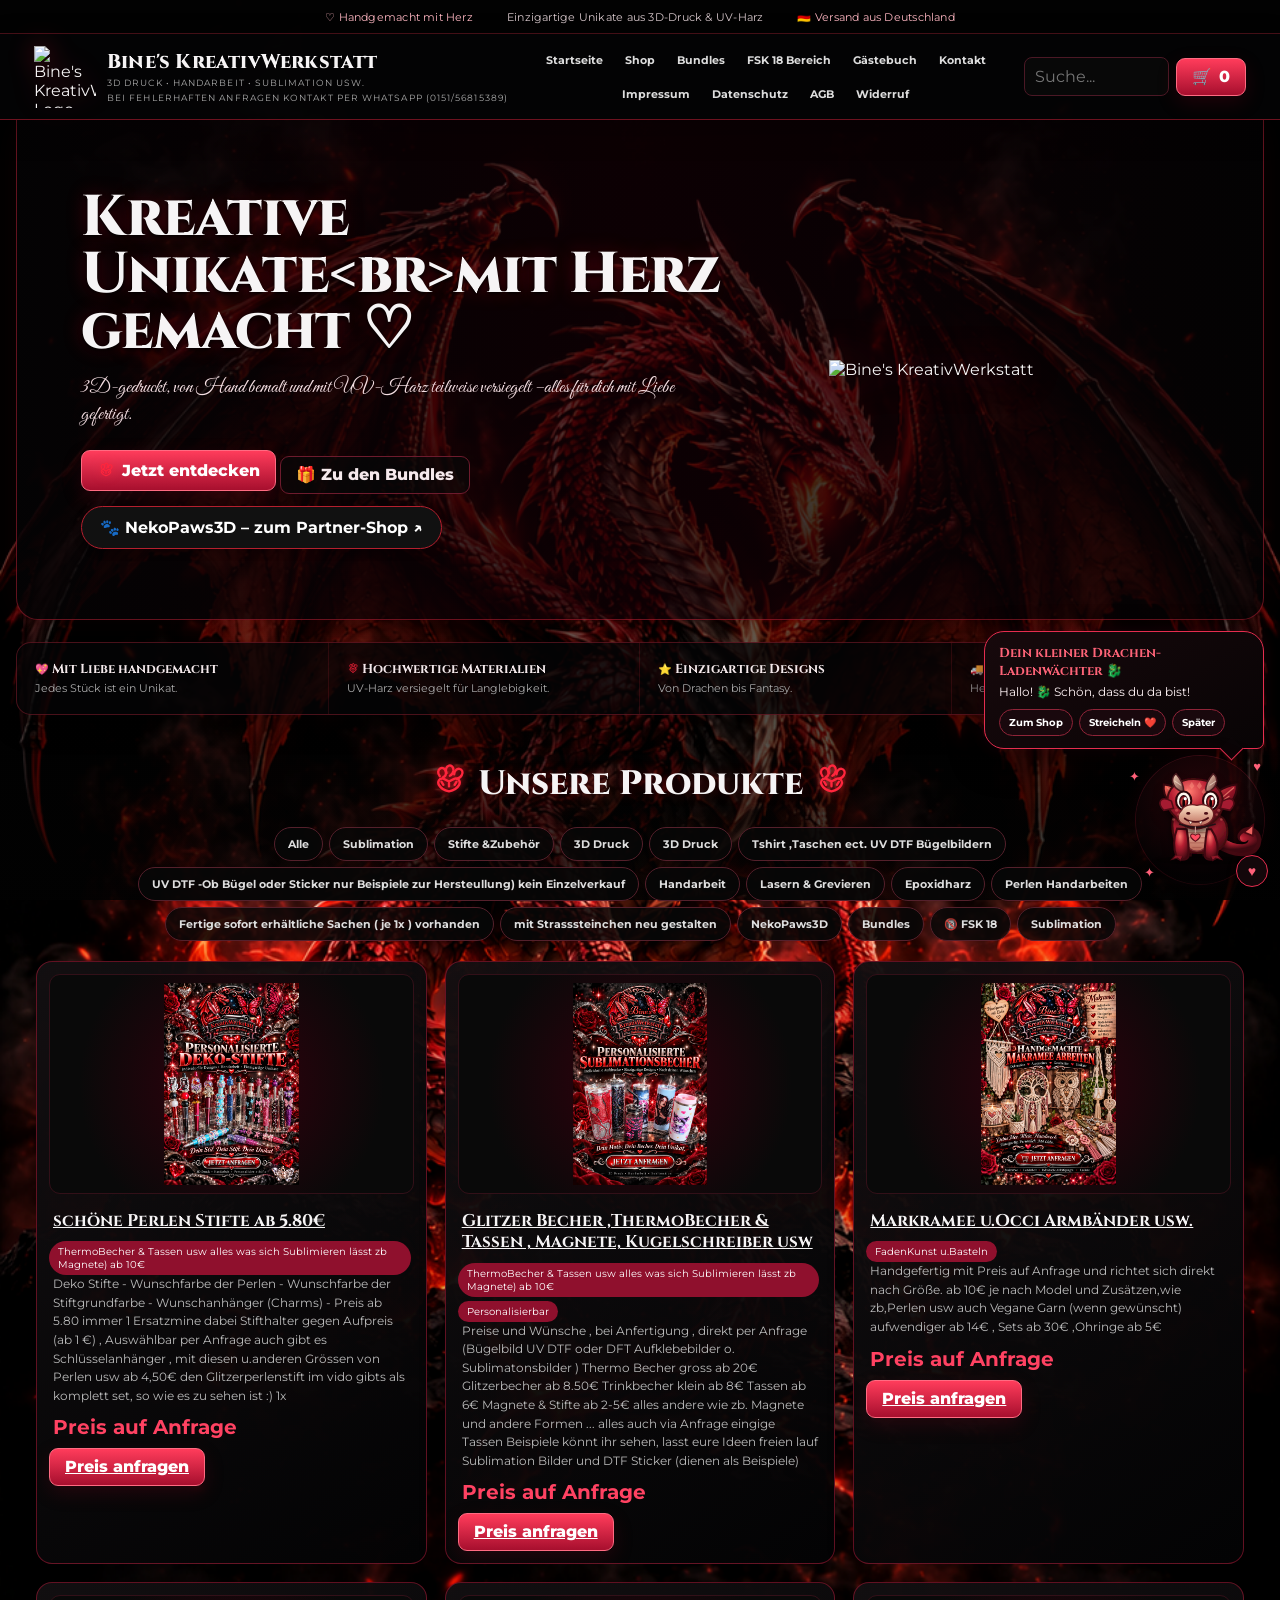
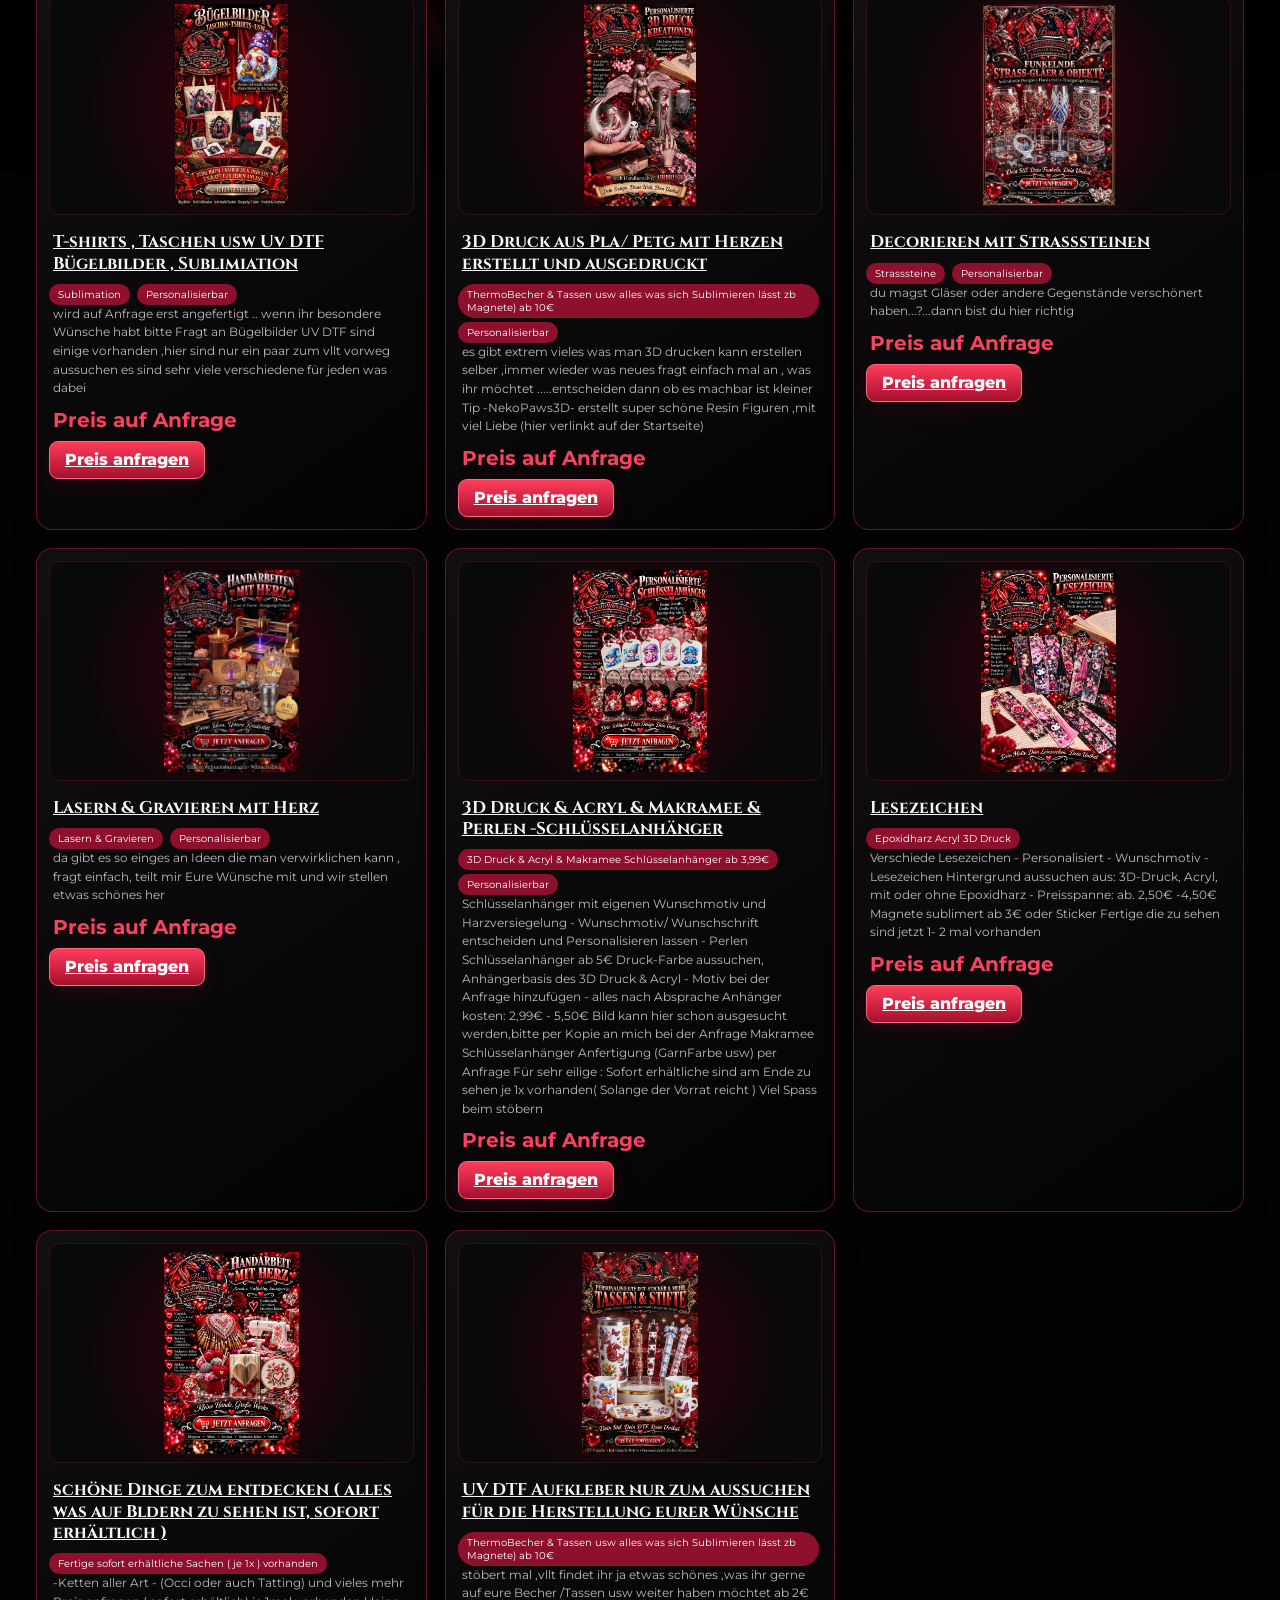
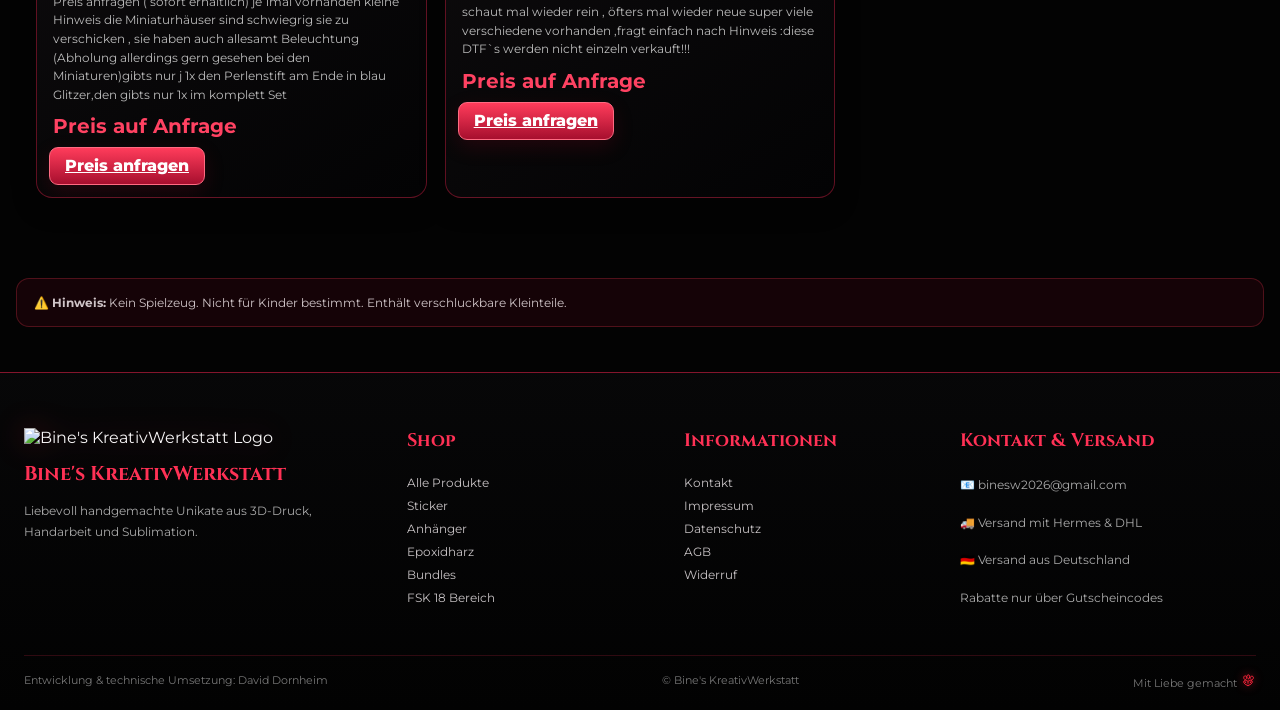
==== commit 6ca49a57: "Update index.html" ====
--- a/index.html
+++ b/index.html
@@ -26,6 +26,7 @@
     <div>
       <h1 id="site-shop-name">Bine's <span>KreativWerkstatt</span></h1>
       <p id="site-tagline">3D Druck • Handarbeit • Sublimation</p>
+      <p id="site-tagline">Bei Fehlerhaften  Anfragen Kontakt per Whatsapp (0151/56815389)</p>
     </div>
   </a>
 
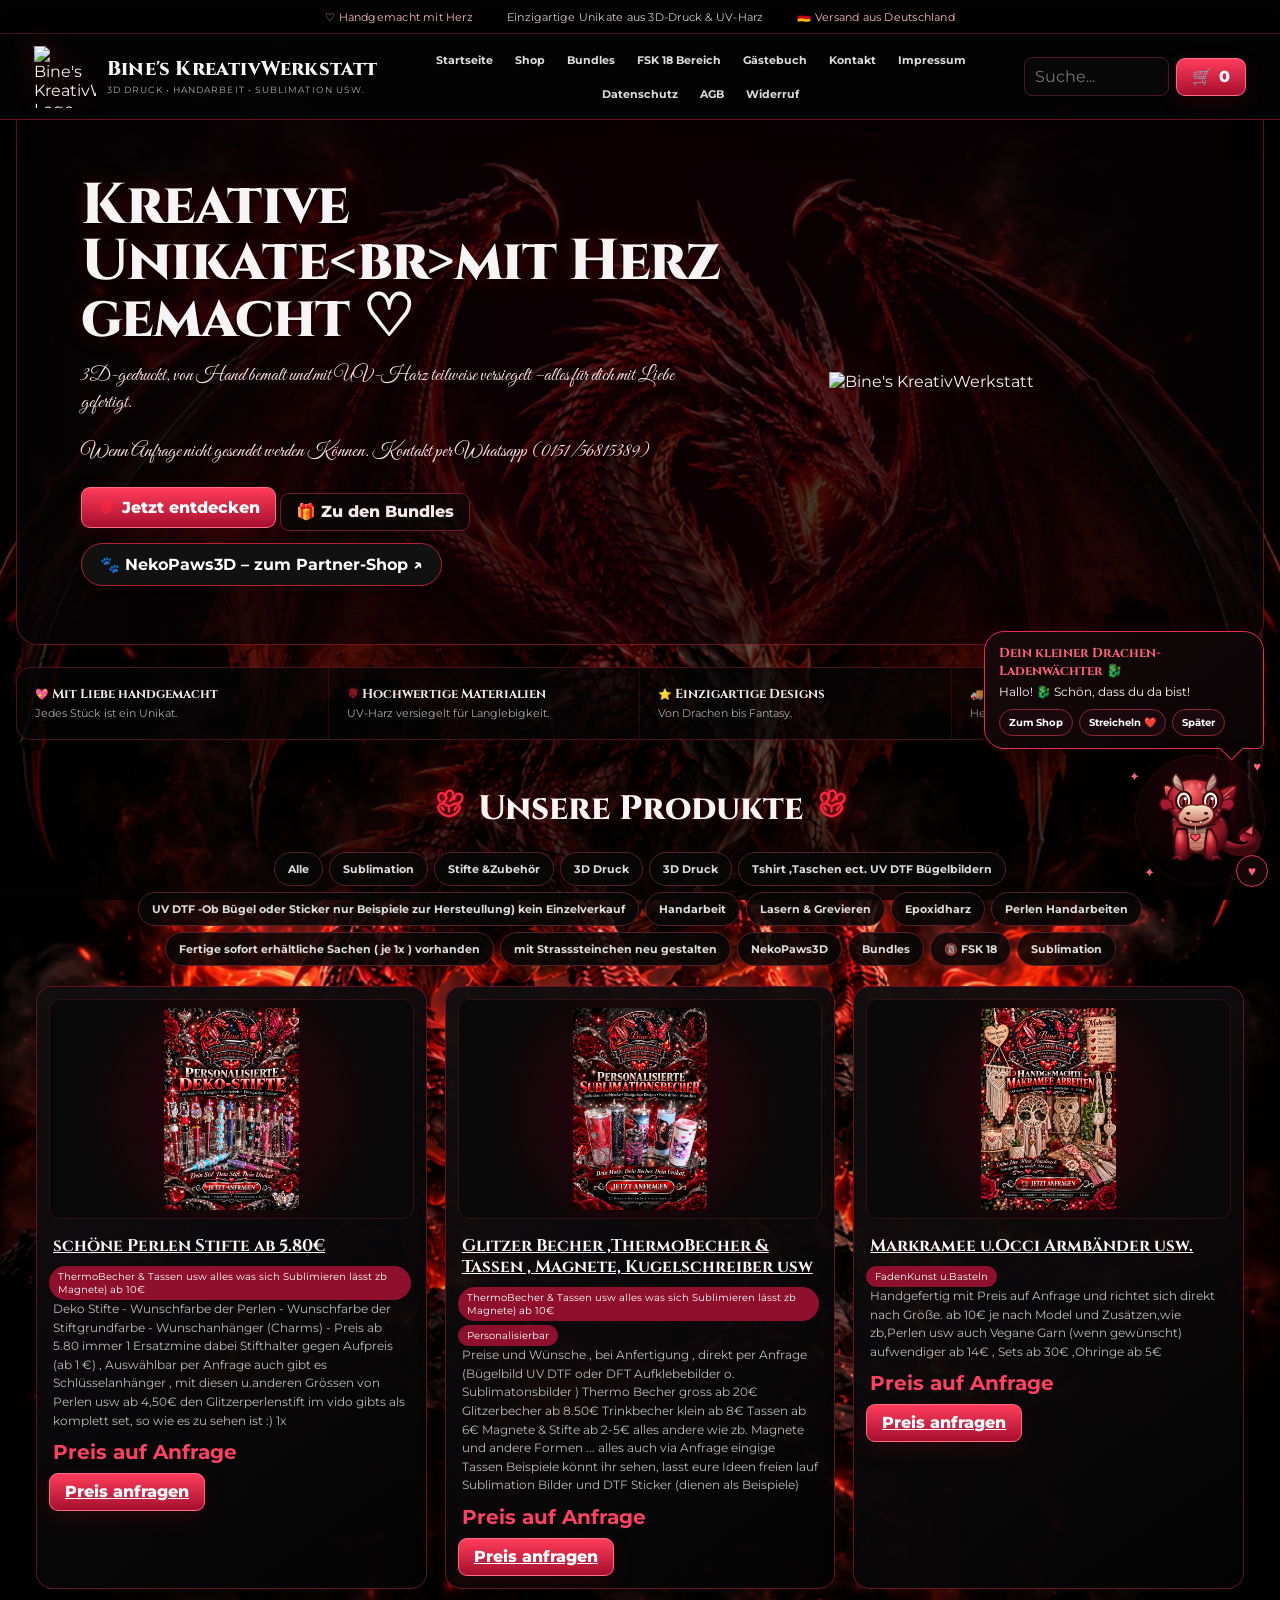
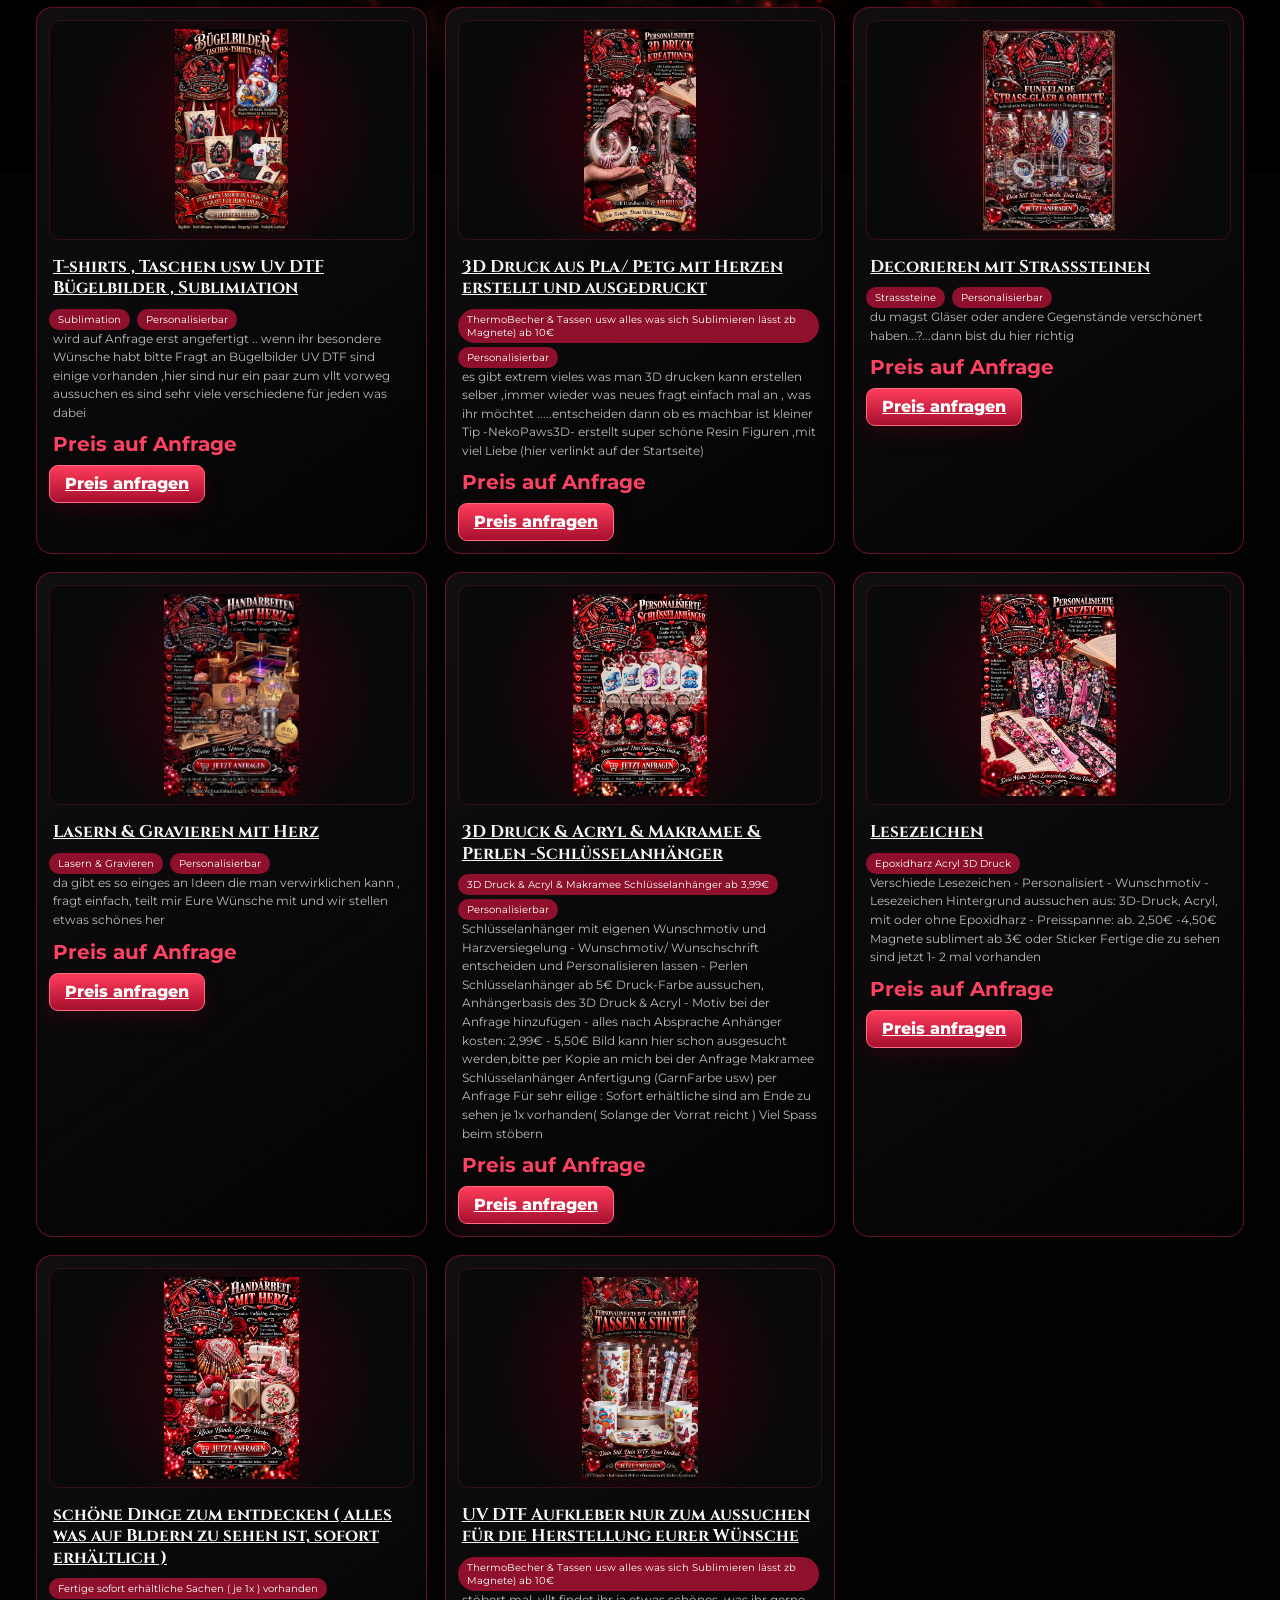
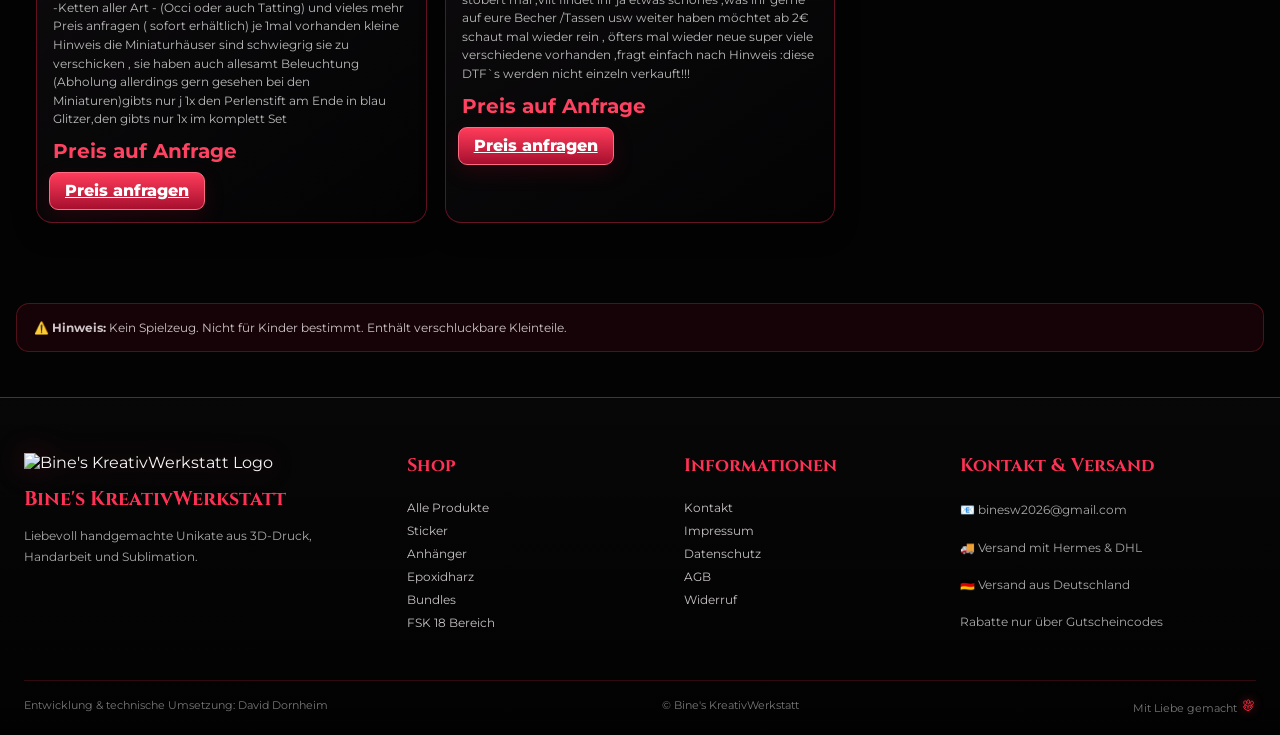
==== commit 76fa13e1: "Update index.html to modify hero section and contact info Removed a contact information paragraph an" ====
--- a/index.html
+++ b/index.html
@@ -26,7 +26,6 @@
     <div>
       <h1 id="site-shop-name">Bine's <span>KreativWerkstatt</span></h1>
       <p id="site-tagline">3D Druck • Handarbeit • Sublimation</p>
-      <p id="site-tagline">Bei Fehlerhaften  Anfragen Kontakt per Whatsapp (0151/56815389)</p>
     </div>
   </a>
 
@@ -48,8 +47,9 @@
 
 <section class="hero">
   <div class="hero-text">
-    <h2 id="site-hero-title">Einzigartige Unikate<br>mit <span>Herz</span> gemacht ♡</h2>
+    <h2 id="site-hero-title">Einzigartige Unikate mit <span>Herz</span> gemacht ♡</h2>
     <p id="site-hero-text">3D-gedruckt, von Hand bemalt und mit UV-Harz versiegelt – für dich mit Liebe gefertigt.</p>
+     <p id="site-hero-text">Wenn Anfrage nicht gesendet werden Können. Kontakt per Whatsapp (0151/56815389)</p>
     <button class="main-btn" onclick="scrollToShop()"><img class="dragon-paw" src="assets/dragon-paw.svg" alt=""> Jetzt entdecken</button>
     <button class="outline-btn" onclick="filterProducts('Bundles')">🎁 Zu den Bundles</button>
     <a class="bkw-neko-link" href="https://nekopaws3d.github.io/NekoPaws3D-Shop/" target="_blank" rel="noopener noreferrer" aria-label="NekoPaws3D Shop in neuem Tab öffnen">🐾 NekoPaws3D – zum Partner-Shop ↗</a>
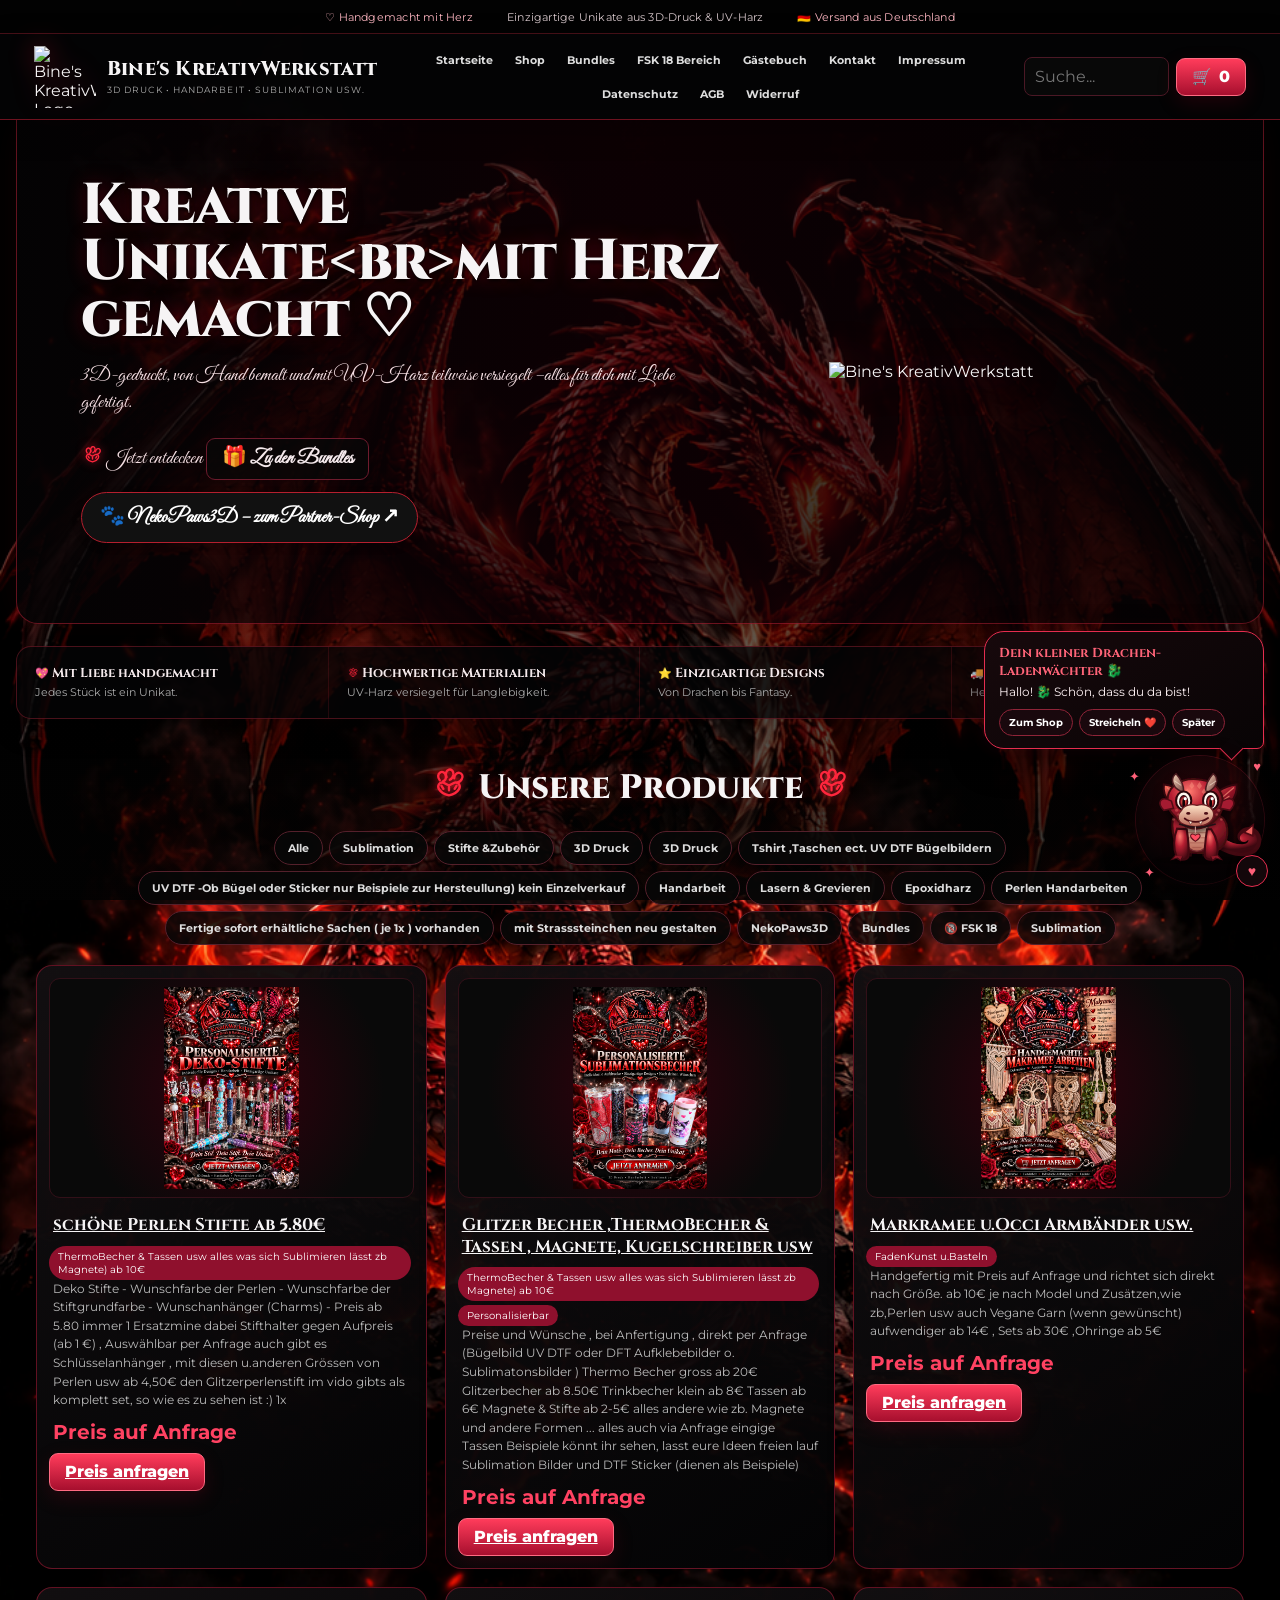
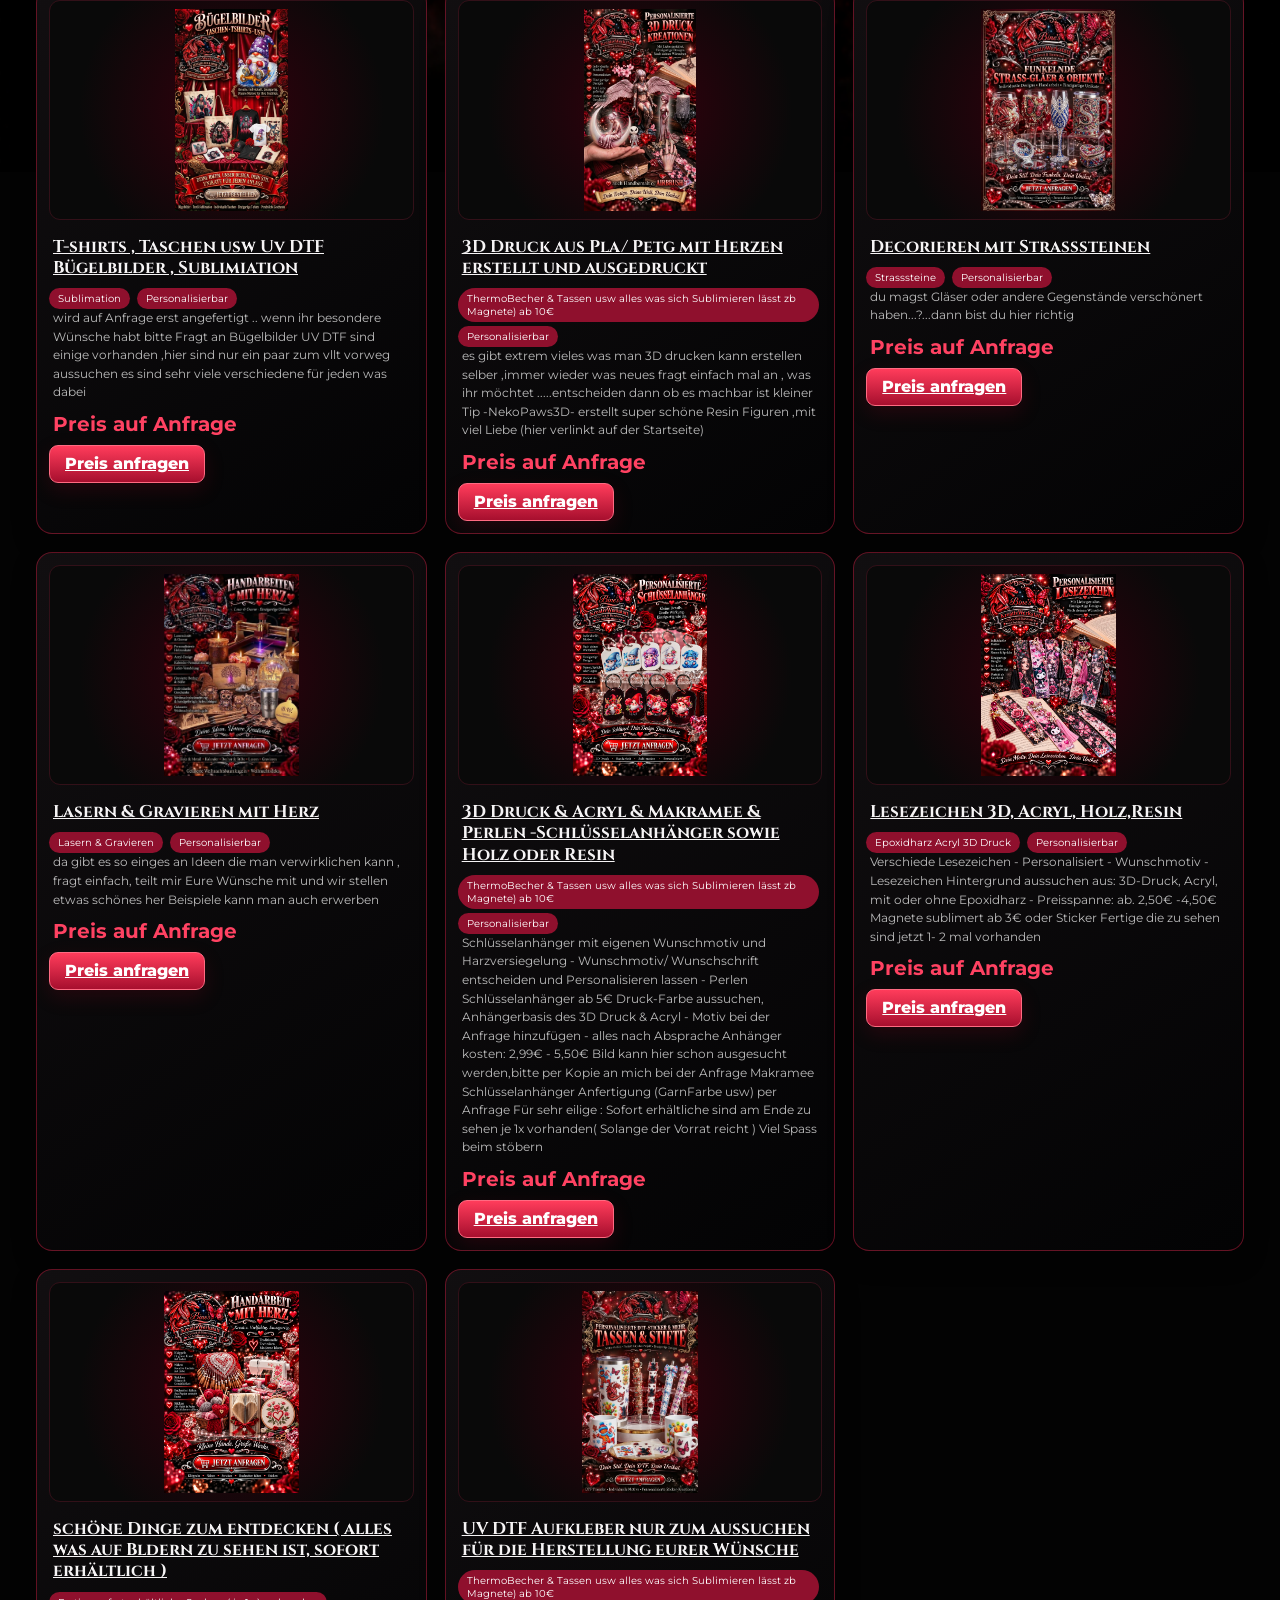
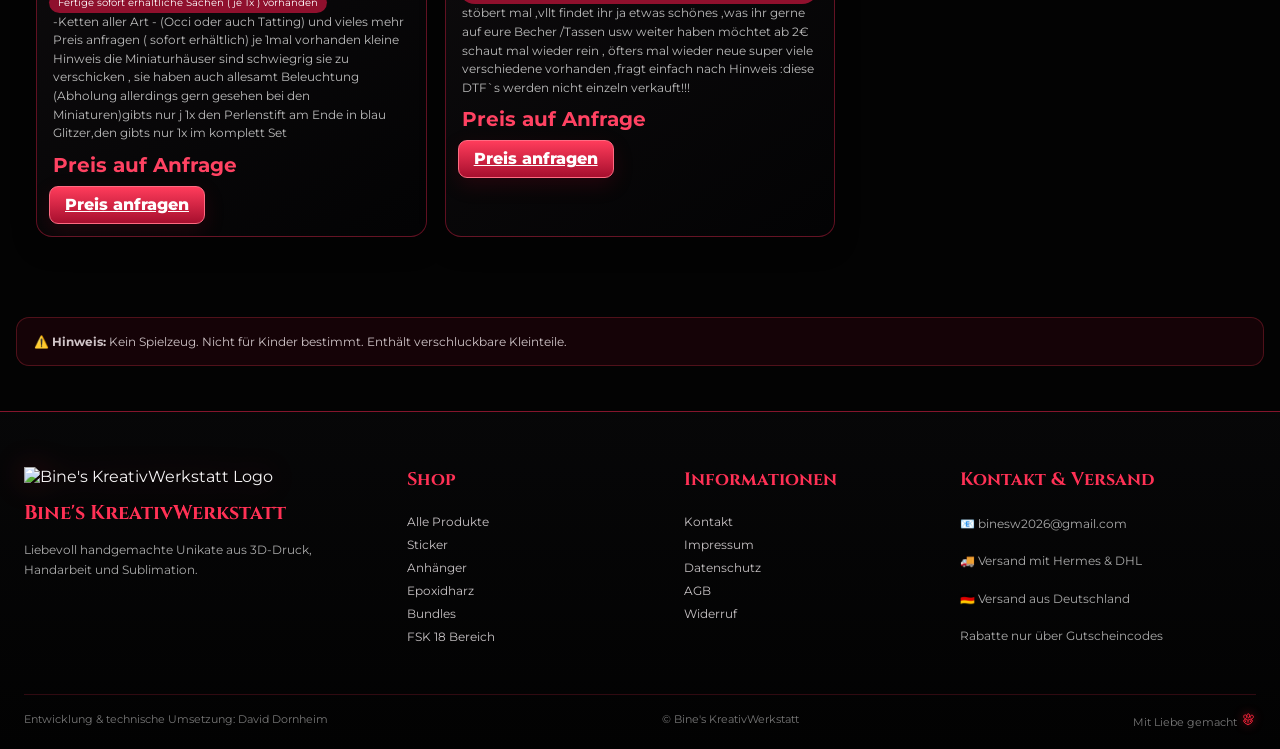
==== commit 167b5a98: "Update contact text style in hero section" ====
--- a/index.html
+++ b/index.html
@@ -49,7 +49,7 @@
   <div class="hero-text">
     <h2 id="site-hero-title">Einzigartige Unikate mit <span>Herz</span> gemacht ♡</h2>
     <p id="site-hero-text">3D-gedruckt, von Hand bemalt und mit UV-Harz versiegelt – für dich mit Liebe gefertigt.</p>
-     <p id="site-hero-text">Wenn Anfrage nicht gesendet werden Können. Kontakt per Whatsapp (0151/56815389)</p>
+     <p id="site-hero-text" style="font-size: 20px;>Wenn Anfrage nicht gesendet werden können. Kontakt per Whatsapp (0151/56815389)</p>
     <button class="main-btn" onclick="scrollToShop()"><img class="dragon-paw" src="assets/dragon-paw.svg" alt=""> Jetzt entdecken</button>
     <button class="outline-btn" onclick="filterProducts('Bundles')">🎁 Zu den Bundles</button>
     <a class="bkw-neko-link" href="https://nekopaws3d.github.io/NekoPaws3D-Shop/" target="_blank" rel="noopener noreferrer" aria-label="NekoPaws3D Shop in neuem Tab öffnen">🐾 NekoPaws3D – zum Partner-Shop ↗</a>
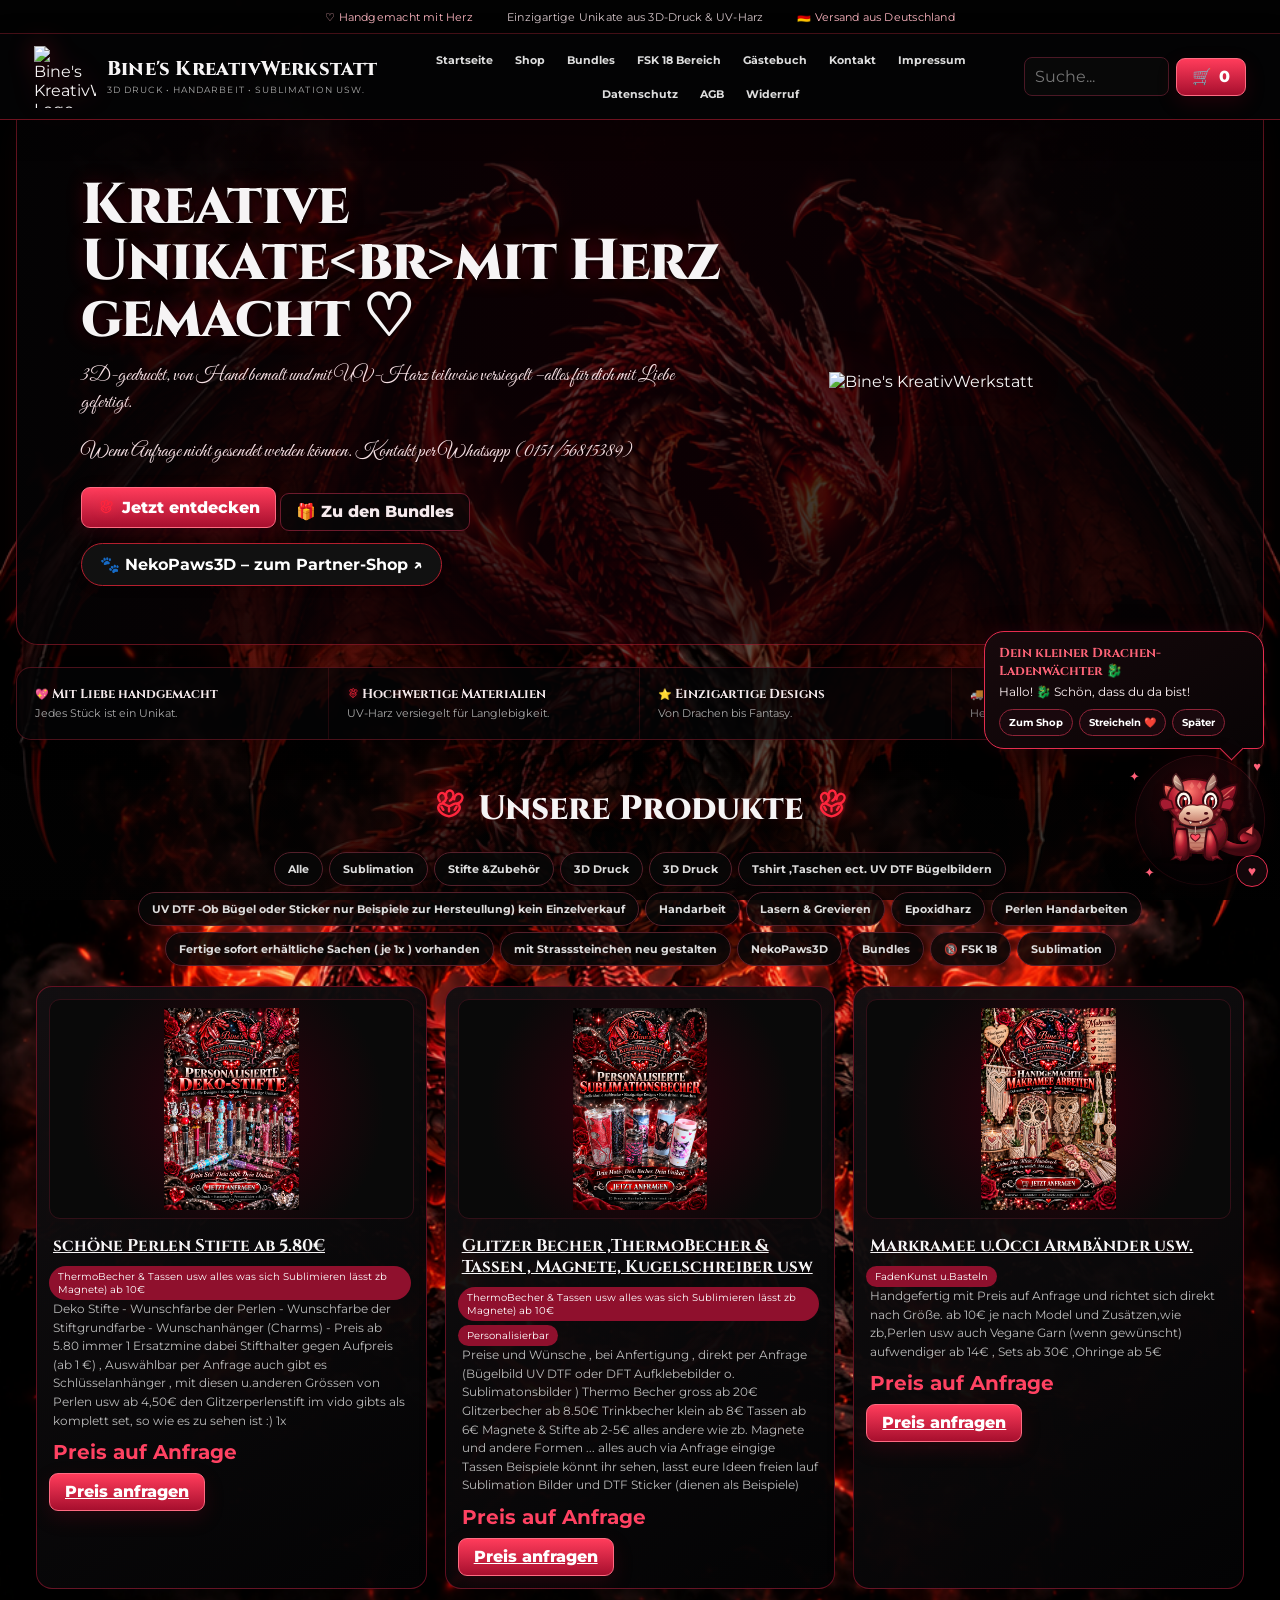
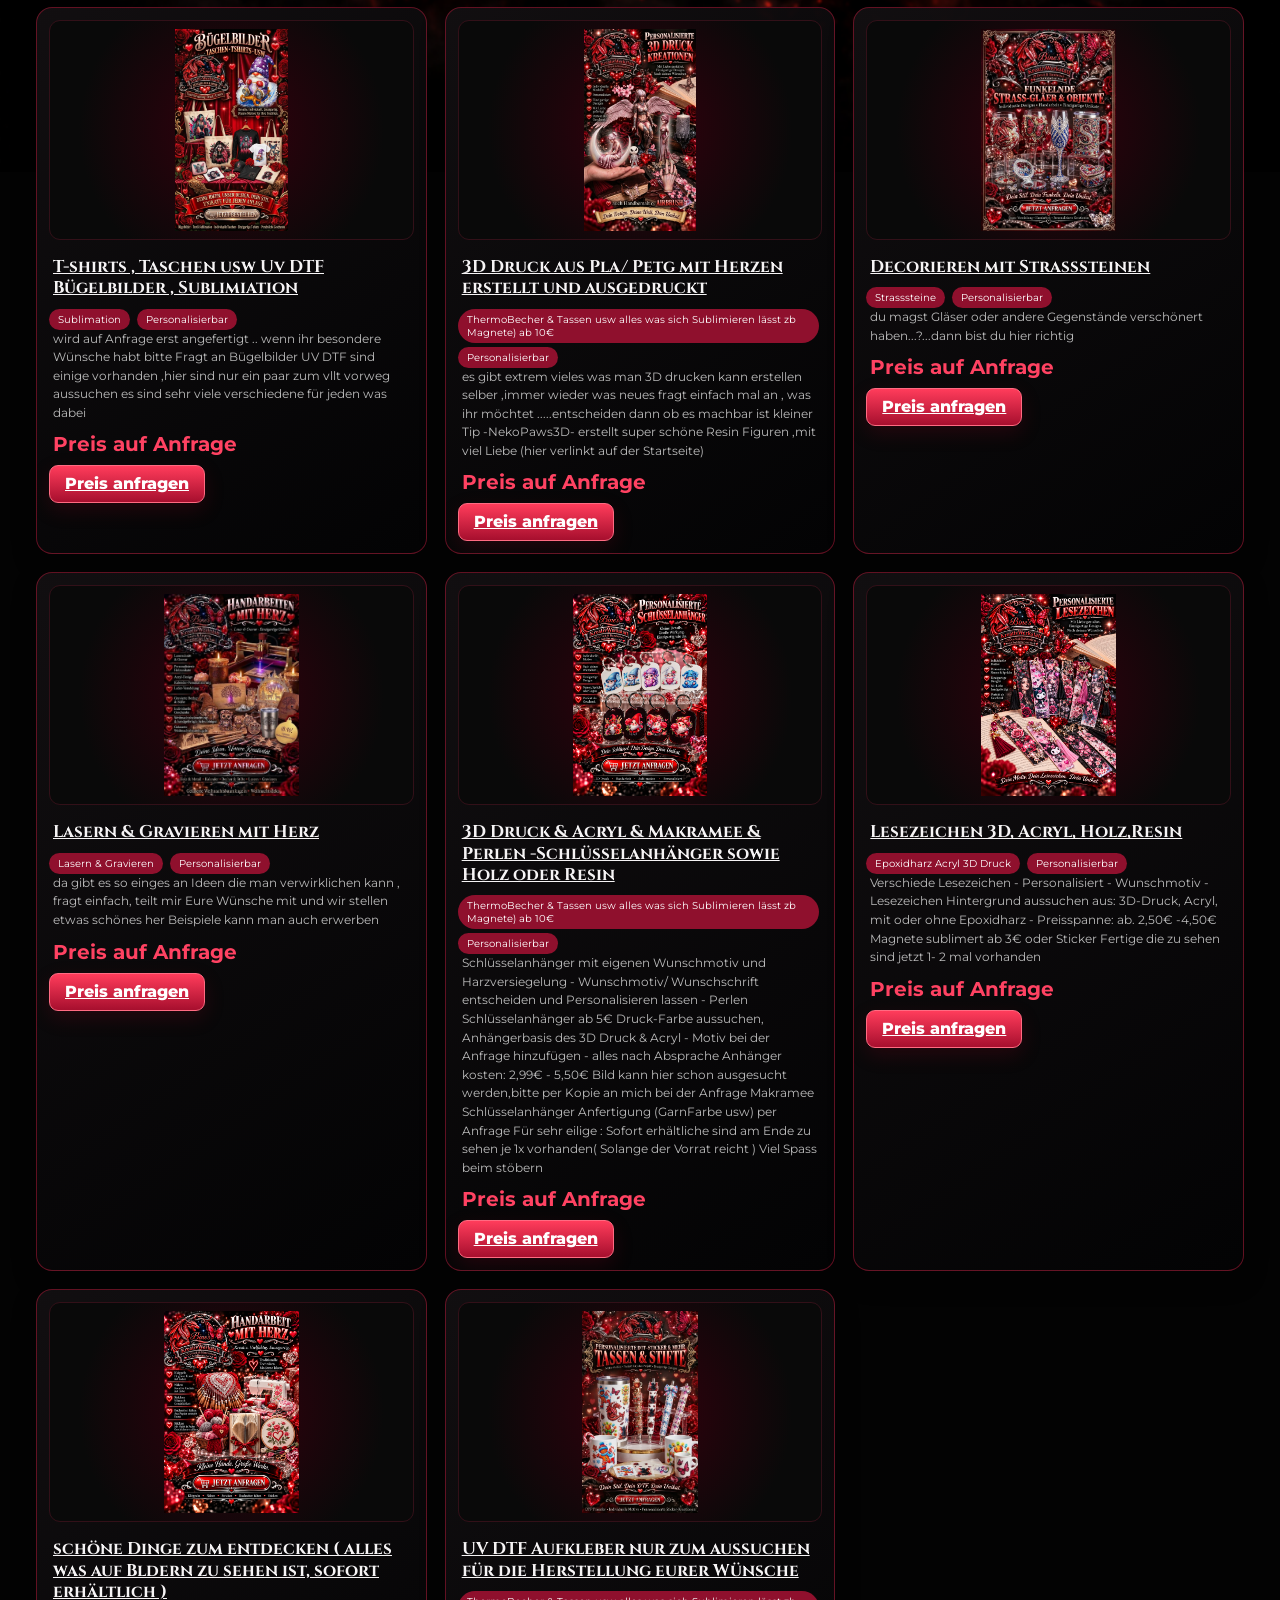
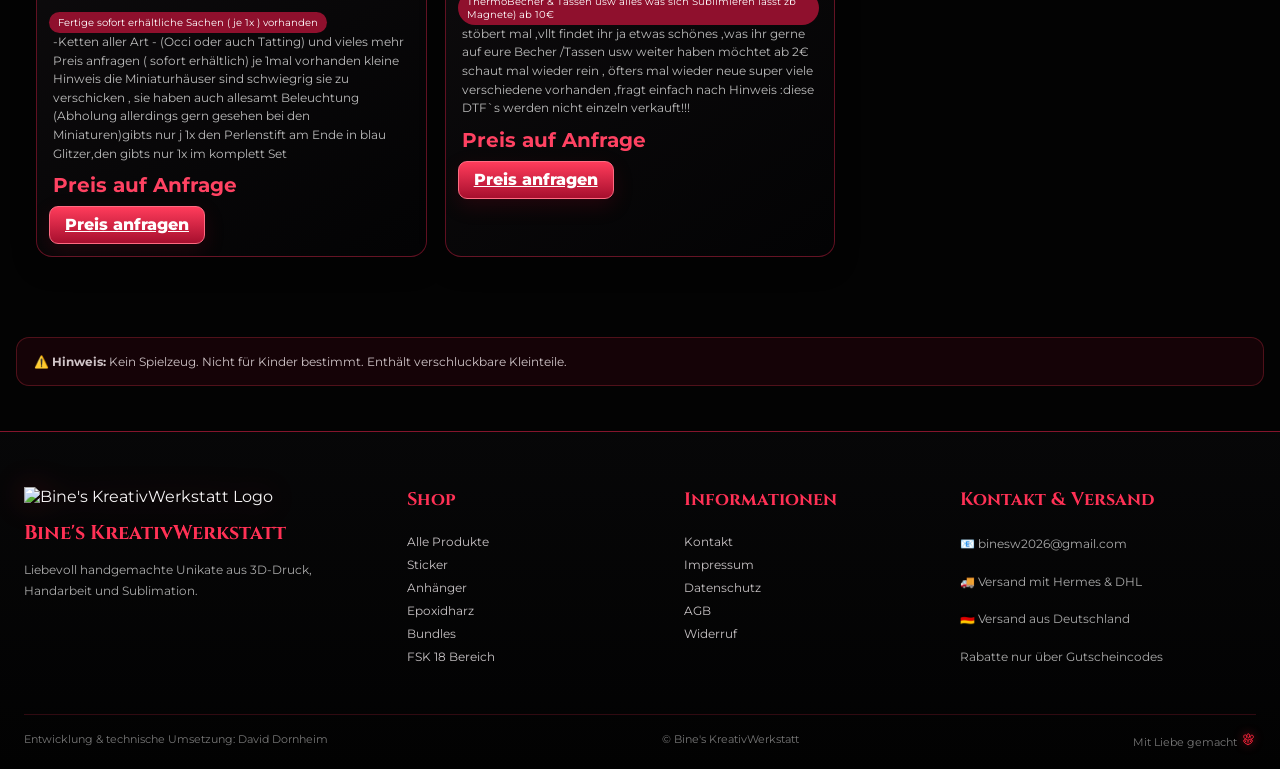
==== commit 8654f877: "Fix HTML entity encoding in hero section" ====
--- a/index.html
+++ b/index.html
@@ -49,7 +49,7 @@
   <div class="hero-text">
     <h2 id="site-hero-title">Einzigartige Unikate mit <span>Herz</span> gemacht ♡</h2>
     <p id="site-hero-text">3D-gedruckt, von Hand bemalt und mit UV-Harz versiegelt – für dich mit Liebe gefertigt.</p>
-     <p id="site-hero-text" style="font-size: 20px;>Wenn Anfrage nicht gesendet werden können. Kontakt per Whatsapp (0151/56815389)</p>
+     <p id="site-hero-text" style="font-size: 20px;">Wenn Anfrage nicht gesendet werden können. Kontakt per Whatsapp (0151/56815389)</p>
     <button class="main-btn" onclick="scrollToShop()"><img class="dragon-paw" src="assets/dragon-paw.svg" alt=""> Jetzt entdecken</button>
     <button class="outline-btn" onclick="filterProducts('Bundles')">🎁 Zu den Bundles</button>
     <a class="bkw-neko-link" href="https://nekopaws3d.github.io/NekoPaws3D-Shop/" target="_blank" rel="noopener noreferrer" aria-label="NekoPaws3D Shop in neuem Tab öffnen">🐾 NekoPaws3D – zum Partner-Shop ↗</a>
